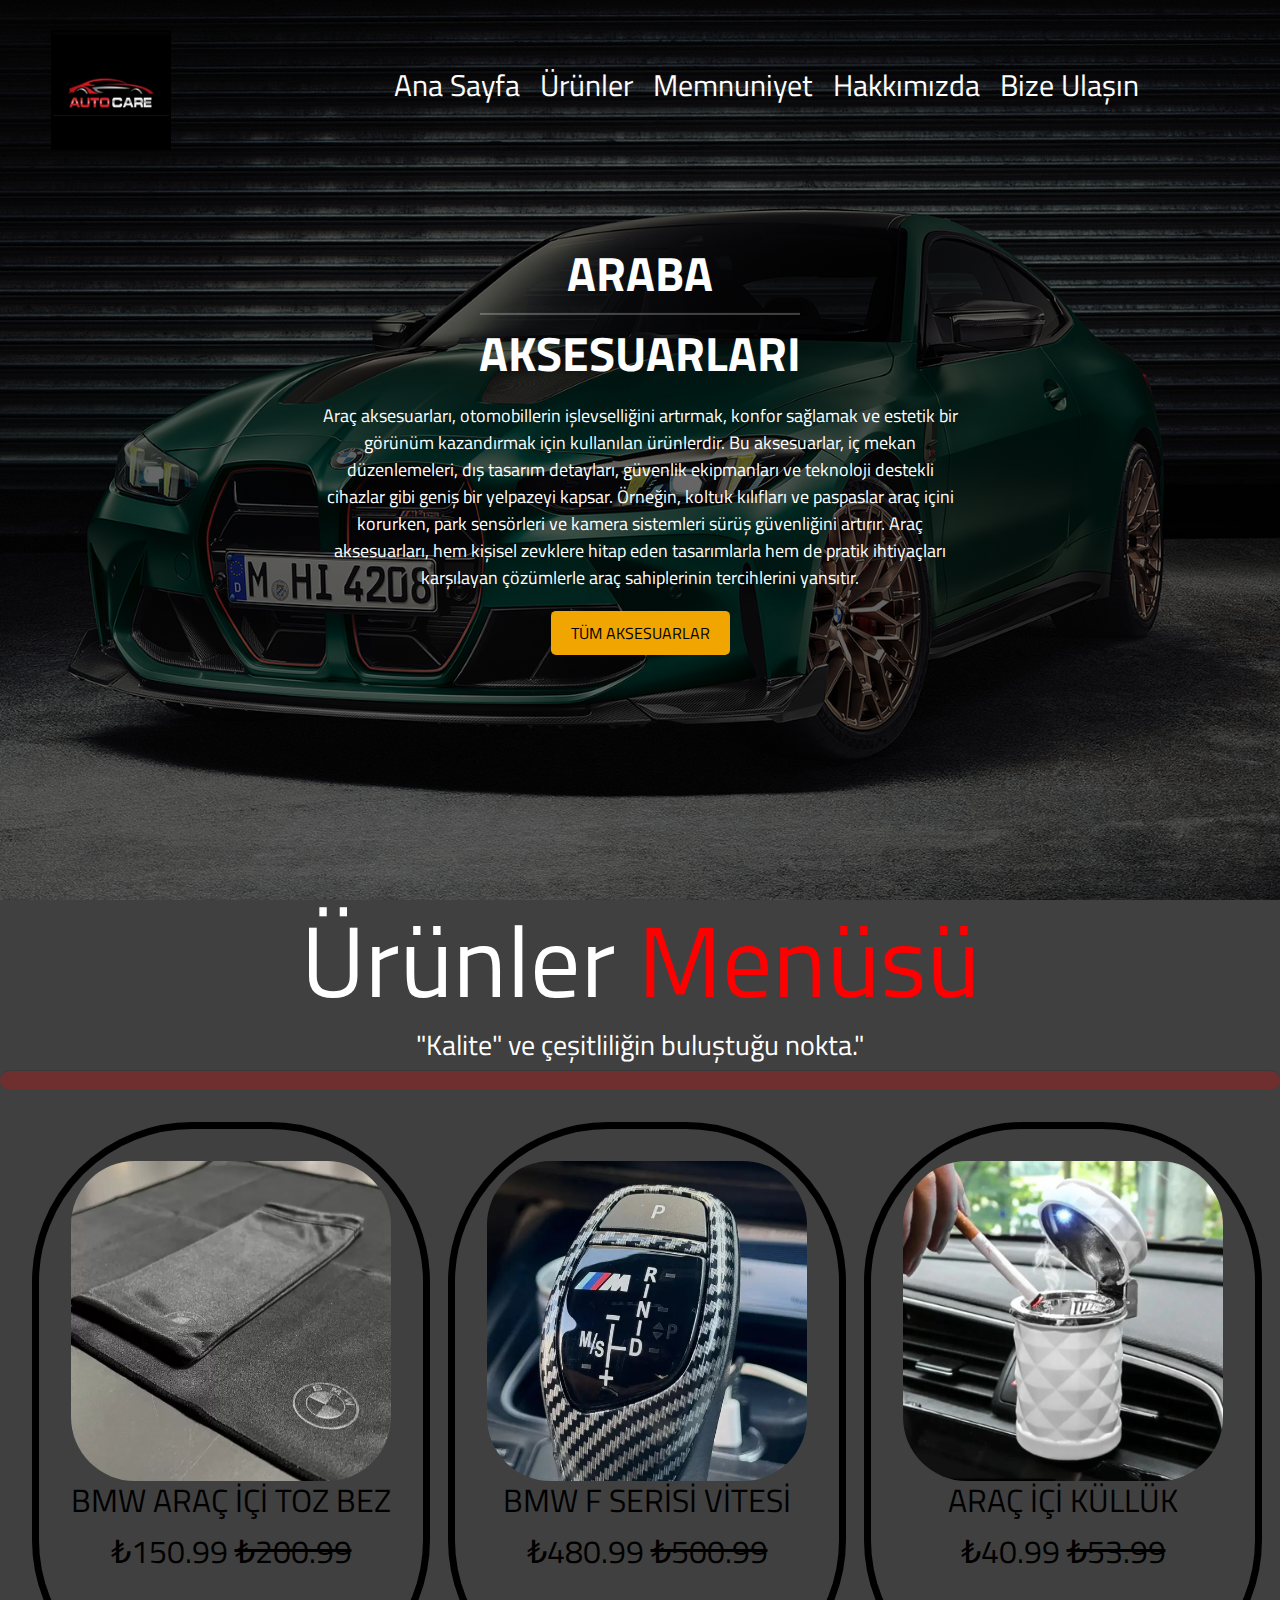
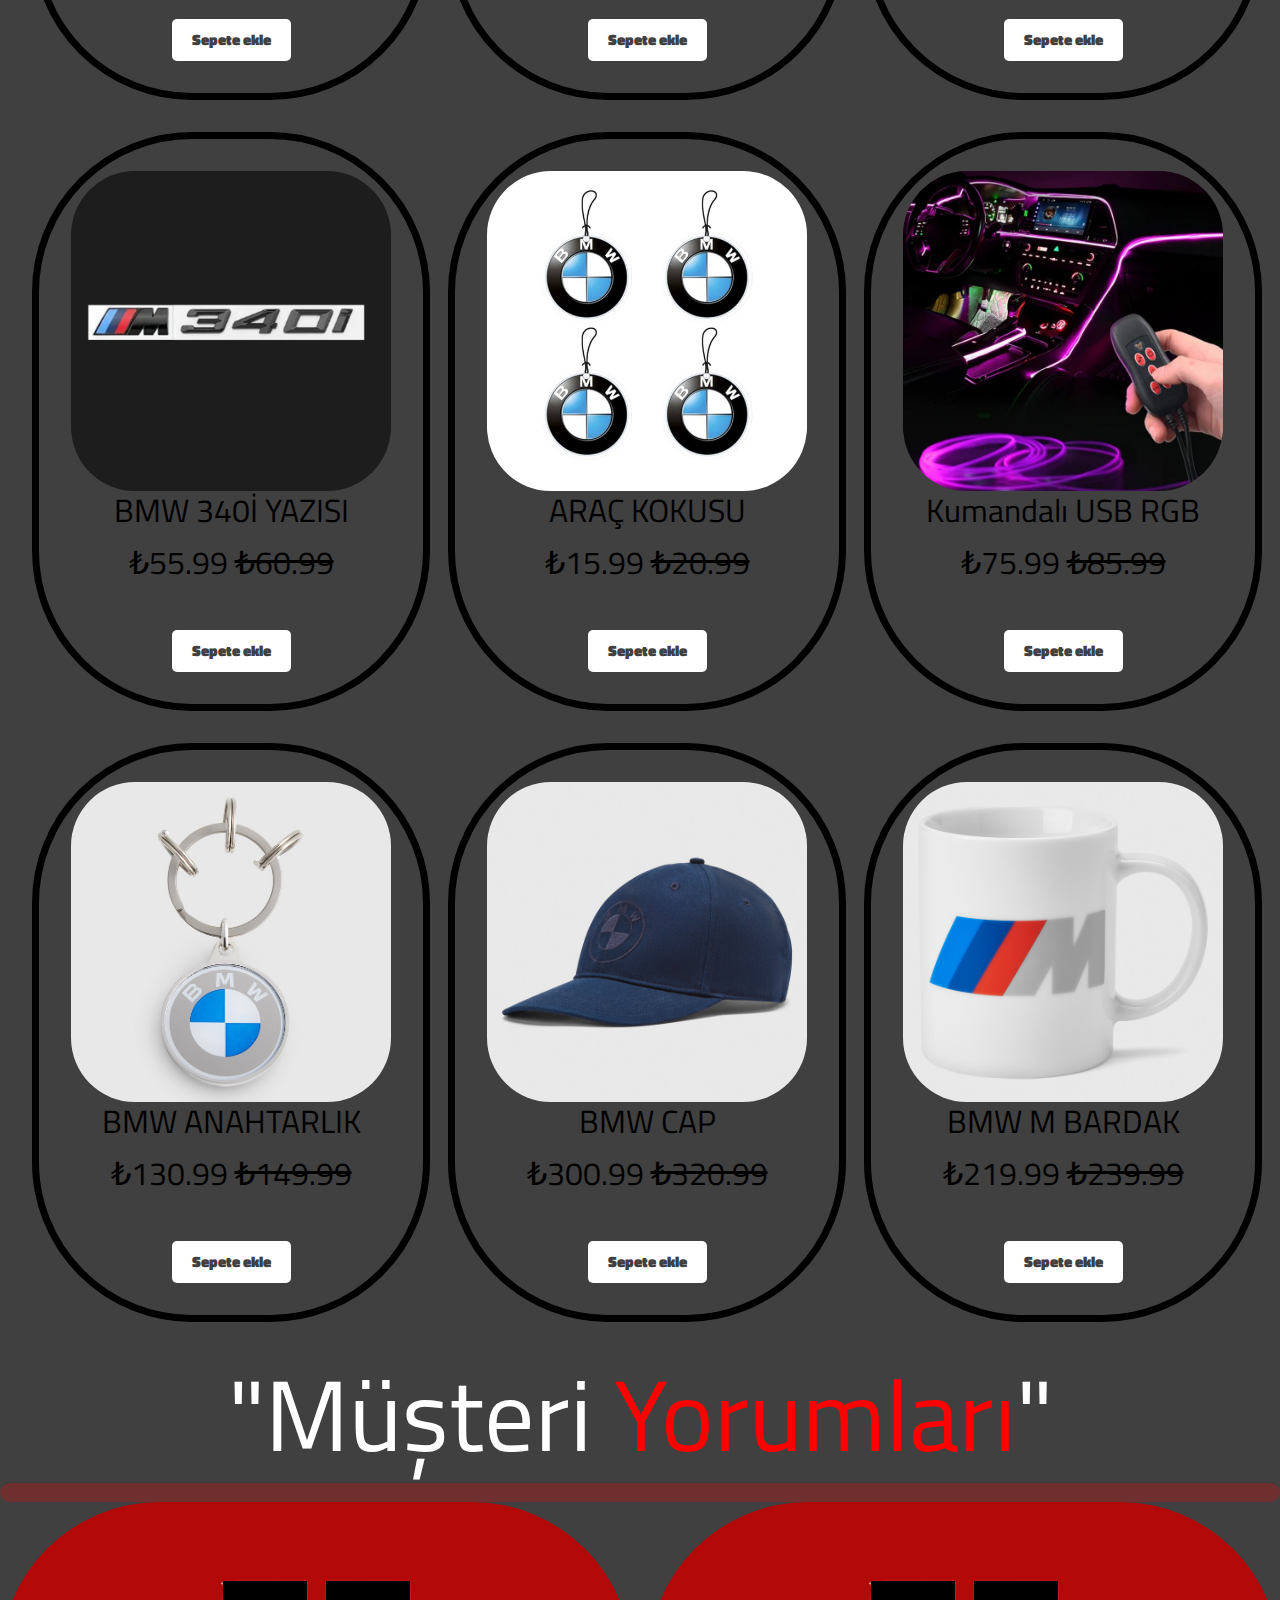
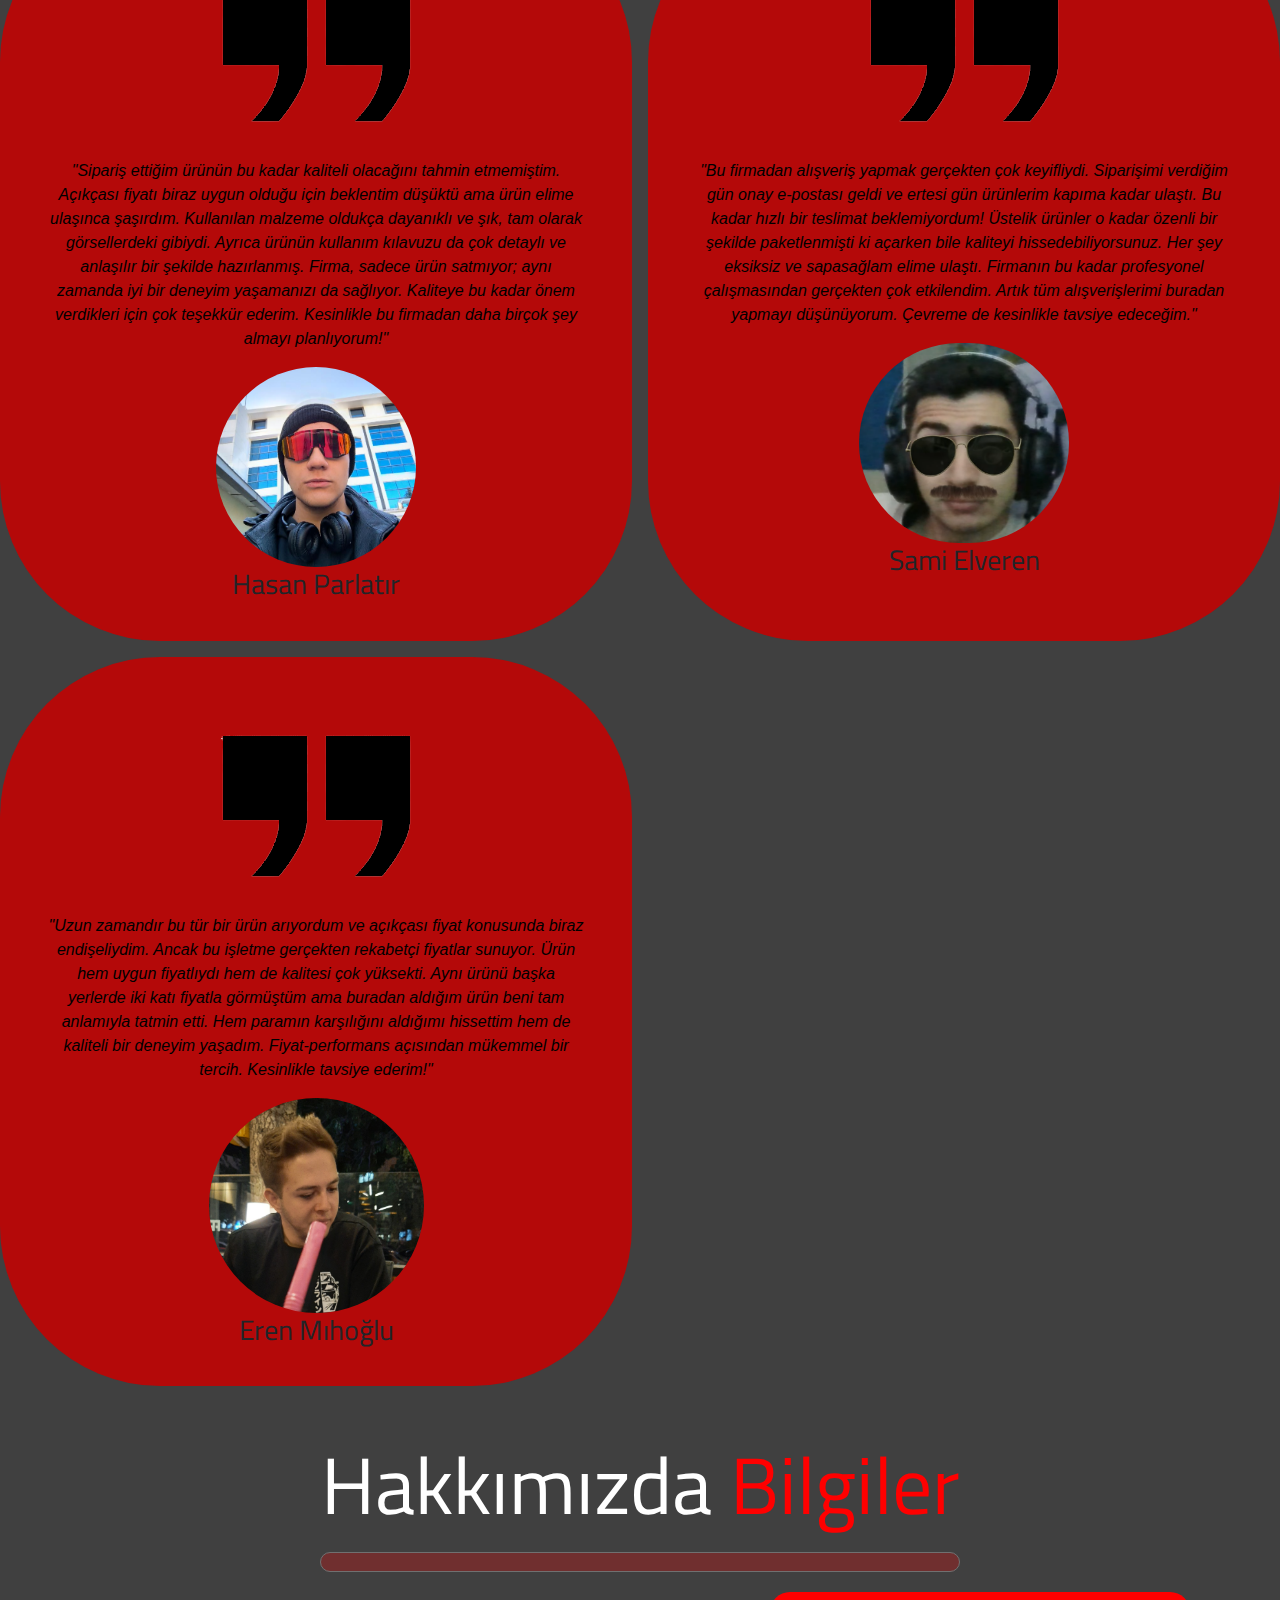
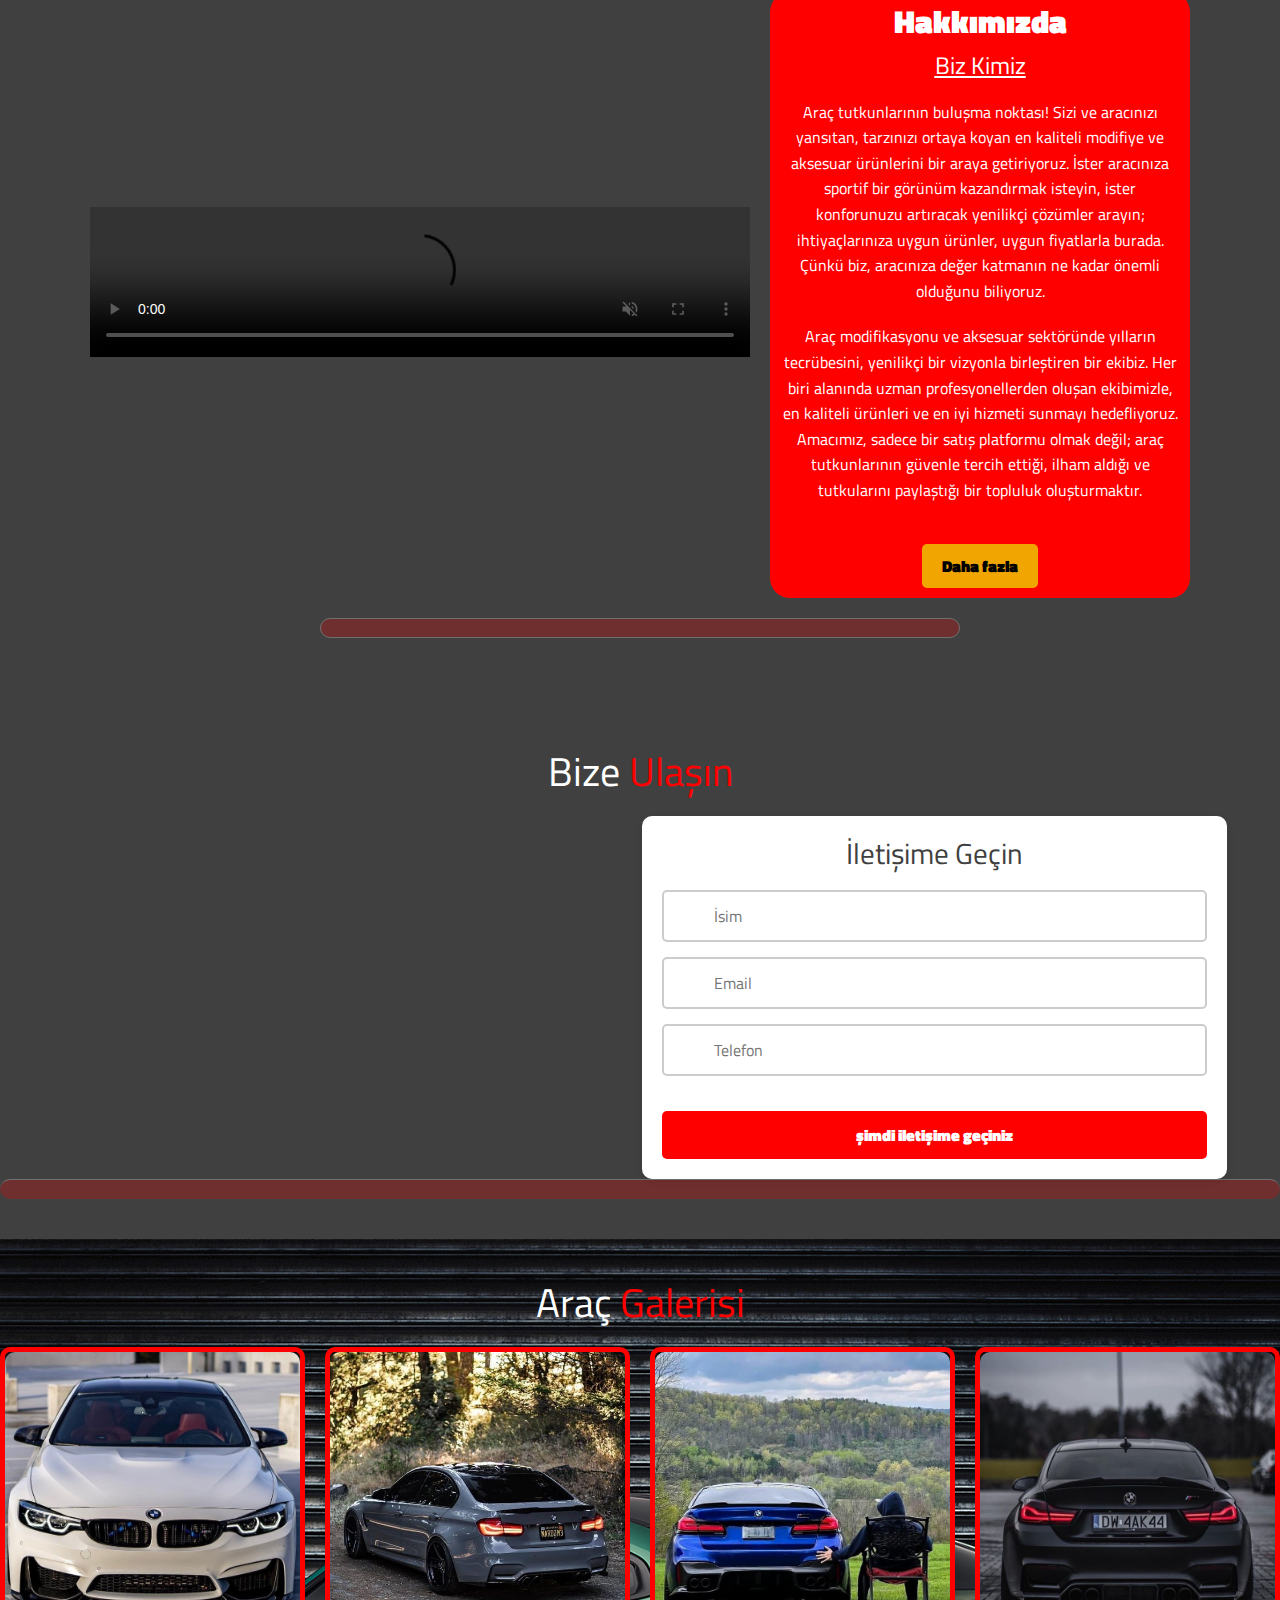
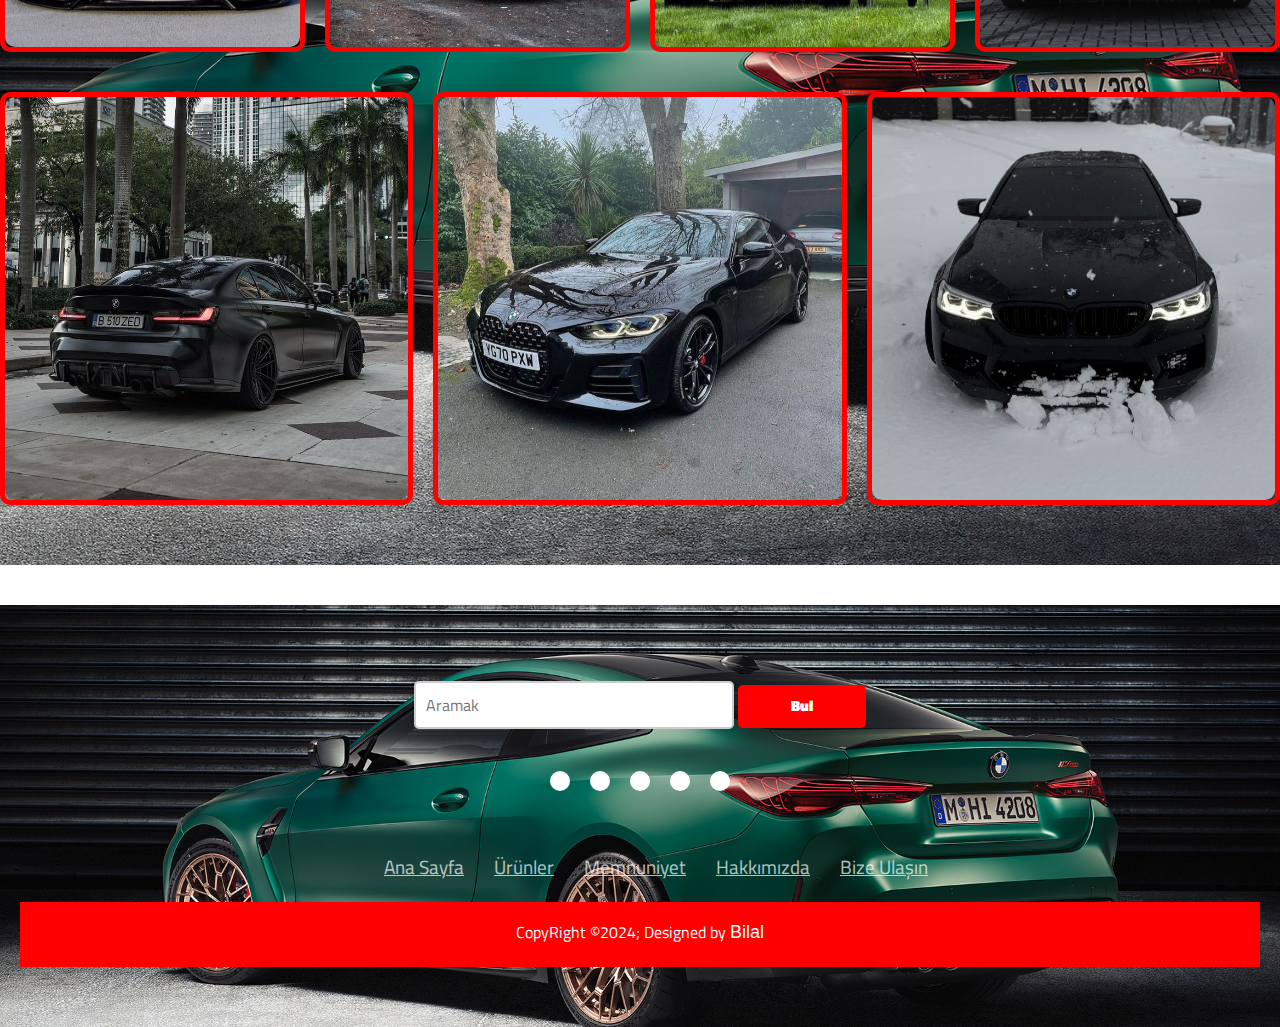
==== index.html @ 408eecc3 "Add files via upload" ====
<!DOCTYPE html>
<h lang="tr">
<head>
    <meta charset="UTF-8">
    <meta name="viewport" content="width=device-width, initial-scale=1.0">
    <link href="https://cdn.jsdelivr.net/npm/bootstrap@5.3.3/dist/css/bootstrap.min.css" rel="stylesheet" integrity="sha384-QWTKZyjpPEjISv5WaRU9OFeRpok6YctnYmDr5pNlyT2bRjXh0JMhjY6hW+ALEwIH" crossorigin="anonymous">
    <script src="https://cdn.jsdelivr.net/npm/bootstrap@5.3.3/dist/js/bootstrap.bundle.min.js" integrity="sha384-YvpcrYf0tY3lHB60NNkmXc5s9fDVZLESaAA55NDzOxhy9GkcIdslK1eN7N6jIeHz" crossorigin="anonymous"></script>
    <link rel="stylesheet" href="https://cdnjs.cloudflare.com/ajax/libs/font-awesome/6.7.1/css/all.min.css" integrity="sha512-5Hs3dF2AEPkpNAR7UiOHba+lRSJNeM2ECkwxUIxC1Q/FLycGTbNapWXB4tP889k5T5Ju8fs4b1P5z/iB4nMfSQ==" crossorigin="anonymous" referrerpolicy="no-referrer" />
    <link rel="stylesheet" href="style.css">
    <title>Auto Care</title>
</head>
<body>
<div class="hepsi">
    <div class="wrapper">
    <div class="background"></div>
        <div class="sol">
            <img src="/resim/icon.jpg" alt="img">
        </div>
            <div class="orta">
              <ul>
                <li><a href="#">Ana Sayfa</a></li>
                <li><a href="#menu">Ürünler</a></li>
                <li><a href="#hakk">Memnuniyet</a></li>
                <li><a href="#abouth">Hakkımızda</a></li>
                <li><a href="#bizeuls">Bize Ulaşın</a></li>
              </ul>
              <div class="diyafram">
                <a href="#"><i class="fa-solid fa-bars"></i></a>
              </div>
            </div>    
          </div>
        </div>
    </div>
    <div class="content">
      <div class="row">
        <div class="col">
            <h1>ARABA
                <hr>AKSESUARLARI 
            </h1>
            <p class="Paragraf">
                Araç aksesuarları, otomobillerin işlevselliğini artırmak, konfor sağlamak ve estetik bir görünüm kazandırmak için kullanılan ürünlerdir. Bu aksesuarlar, iç mekan düzenlemeleri, dış tasarım detayları, güvenlik ekipmanları ve teknoloji destekli cihazlar gibi geniş bir yelpazeyi kapsar. Örneğin, koltuk kılıfları ve paspaslar araç içini korurken, park sensörleri ve kamera sistemleri sürüş güvenliğini artırır. Araç aksesuarları, hem kişisel zevklere hitap eden tasarımlarla hem de pratik ihtiyaçları karşılayan çözümlerle araç sahiplerinin tercihlerini yansıtır.
            </p>
            <a href="#menu"><button class="btn">TÜM AKSESUARLAR</button></a>
        </div>
     </div>
    </div>
<section class="menu" id="menu" style="background-color: #404040;">
    <h1 class="heading">Ürünler <span style="color: red;">Menüsü</span></h1>
    <h3 class="heading">"Kalite" ve çeşitliliğin buluştuğu nokta."</h3>
    <hr class="hr">
     <div class="box-containerr">
         <div class="box">
            <img src="/resim/iç mekan.jpg" alt="Ürün" height="200px">
            <h3>BMW ARAÇ İÇİ TOZ BEZ</h3>
            <div class="price">₺150.99 <span><s class="ustu">₺200.99</s></span></div>
            <br>
            <a href="#" class="btm">Sepete ekle </a>
         </div>
         <div class="box">
            <img src="/resim/vites.jpg" alt="Ürün" height="200px">
            <h3>BMW F SERİSİ VİTESİ</h3>
            <div class="price">₺480.99 <span><s class="ustu">₺500.99</s></span></div>
            <br>
            <a href="#" class="btm">Sepete ekle </a>
         </div>
         <div class="box">
            <img src="/resim/KÜLLÜK 2.jpg" alt="Ürün" height="200px">
            <h3>ARAÇ İÇİ KÜLLÜK</h3>
            <div class="price">₺40.99 <span><s class="ustu">₺53.99</s></span></div>
            <br>
            <a href="#" class="btm">Sepete ekle </a>
         </div>
         <div class="box">
            <img src="/resim/340.jpg" alt="Ürün" height="200px">
            <h3>BMW 340İ YAZISI</h3>
            <div class="price">₺55.99 <span><s class="ustu">₺60.99</s></span></div>
             <br>
            <a href="#" class="btm">Sepete ekle</a>
         </div>
         <div class="box">
            <img src="/resim/araç kokusu.jpg" alt="Ürün" height="200px">
            <h3>ARAÇ KOKUSU </h3>
            <div class="price">₺15.99 <span><s class="ustu">₺20.99</s></span></div>
             <br>
            <a href="#" class="btm">Sepete ekle</a>
         </div>
         <div class="box">
            <img src="/resim/kumandalı led.jpg" alt="Ürün" height="200px">
            <h3>Kumandalı USB RGB</h3>
            <div class="price">₺75.99 <span><s class="ustu">₺85.99</s></span></div>
             <br>
            <a href="#" class="btm">Sepete ekle</a>
         </div>
         <div class="box">
            <img src="/resim/bmw anahtar.jpg" alt="Ürün" height="200px">
            <h3>BMW ANAHTARLIK</h3>
            <div class="price">₺130.99 <span><s class="ustu">₺149.99</s></span></div>
             <br>
            <a href="#" class="btm">Sepete ekle</a>
         </div>
         <div class="box">
            <img src="/resim/capp.jpg" alt="Ürün" height="200px">
            <h3>BMW CAP</h3>
            <div class="price">₺300.99 <span><s class="ustu">₺320.99</s></span></div>
             <br>
            <a href="#" class="btm">Sepete ekle</a>
         </div>
         <div class="box">
            <img src="/resim/bmw bardak.jpg" alt="Ürün" height="200px">
            <h3>BMW M BARDAK
            </h3>
            <div class="price">₺219.99 <span><s class="ustu">₺239.99</s></span></div>
             <br>
            <a href="#" class="btm">Sepete ekle</a>
         </div>
     </div>
</section>
<section class="hakk" id="hakk" style="background-color: #404040;">
    <h1 class="heading"> "Müşteri <span style="color: red; ">Yorumları</span>"</h1>
    <hr class="hr">
    <div class="box-container">
        <div class="box">
            <img src="/resim/quote.png" alt="Tırnak">
            <p style="color: black;" class="yorum">"Sipariş ettiğim ürünün bu kadar kaliteli olacağını tahmin etmemiştim. Açıkçası fiyatı biraz uygun olduğu için beklentim düşüktü ama ürün elime ulaşınca şaşırdım. Kullanılan malzeme oldukça dayanıklı ve şık, tam olarak görsellerdeki gibiydi. Ayrıca ürünün kullanım kılavuzu da çok detaylı ve anlaşılır bir şekilde hazırlanmış. Firma, sadece ürün satmıyor; aynı zamanda iyi bir deneyim yaşamanızı da sağlıyor. Kaliteye bu kadar önem verdikleri için çok teşekkür ederim. Kesinlikle bu firmadan daha birçok şey almayı planlıyorum!"</p>
            <img src="/resim/hasan.png" alt="avatar" class="user" height="200px">
            <h3>Hasan Parlatır</h3>
            <div class="stars">
                <i class="fas fa-star"></i>
                <i class="fas fa-star"></i>
                <i class="fas fa-star"></i>
                <i class="fas fa-star"></i>
                <i class="fas fa-star-half-alt"></i>
            </div>
        </div>
        <div class="box">
            <img src="/resim/quote.png" alt="Tırnak">
            <p style="color: black;" class="yorum">"Bu firmadan alışveriş yapmak gerçekten çok keyifliydi. Siparişimi verdiğim gün onay e-postası geldi ve ertesi gün ürünlerim kapıma kadar ulaştı. Bu kadar hızlı bir teslimat beklemiyordum! Üstelik ürünler o kadar özenli bir şekilde paketlenmişti ki açarken bile kaliteyi hissedebiliyorsunuz. Her şey eksiksiz ve sapasağlam elime ulaştı. Firmanın bu kadar profesyonel çalışmasından gerçekten çok etkilendim. Artık tüm alışverişlerimi buradan yapmayı düşünüyorum. Çevreme de kesinlikle tavsiye edeceğim."</p>
            <img src="/resim/sami.png" alt="avatar" class="user" height="200px" width="210px">
            <h3>Sami Elveren</h3>
            <div class="stars">
                <i class="fas fa-star"></i>
                <i class="fas fa-star"></i>
                <i class="fas fa-star"></i>
                <i class="fas fa-star"></i>
                <i class="fas fa-star"></i>
            </div>
        </div>
        <div class="box">
            <img src="/resim/quote.png" alt="Tırnak">
            <p style="color: black;" class="yorum">"Uzun zamandır bu tür bir ürün arıyordum ve açıkçası fiyat konusunda biraz endişeliydim. Ancak bu işletme gerçekten rekabetçi fiyatlar sunuyor. Ürün hem uygun fiyatlıydı hem de kalitesi çok yüksekti. Aynı ürünü başka yerlerde iki katı fiyatla görmüştüm ama buradan aldığım ürün beni tam anlamıyla tatmin etti. Hem paramın karşılığını aldığımı hissettim hem de kaliteli bir deneyim yaşadım. Fiyat-performans açısından mükemmel bir tercih. Kesinlikle tavsiye ederim!"</p>
            <img src="/resim/eren.png" alt="avatar" class="user" height="215px">
            <h3>Eren Mıhoğlu</h3>
            <div class="stars">
                <i class="fas fa-star"></i>
                <i class="fas fa-star"></i>
                <i class="fas fa-star"></i>
                <i class="fas fa-star"></i>
                <i class="fas fa-star-half-alt"></i>
            </div>
        </div>
    </div>
    
</section>
<section class="abouth" id="abouth" style="background-color: #404040;">
    <h1 class="heading">Hakkımızda<span style="color: red;"> Bilgiler</span></h1>
    <hr class="hr">
    <div class="container">
        <div class="video">
          <video controls autoplay muted loop>
            <source src="/video/BMW M5 CS - Montagem Mysterious Game Slowed.mp4" type="video/mp4">
          </video>
        </div>
        <div class="text">
          <h1><b>Hakkımızda</b></h1>
          <h2 class="h3biz"><u>Biz Kimiz</u></h2>
          <p class="pp">
            Araç tutkunlarının buluşma noktası! Sizi ve aracınızı yansıtan, tarzınızı ortaya koyan en kaliteli modifiye ve aksesuar ürünlerini bir araya getiriyoruz. İster aracınıza sportif bir görünüm kazandırmak isteyin, ister konforunuzu artıracak yenilikçi çözümler arayın; ihtiyaçlarınıza uygun ürünler, uygun fiyatlarla burada. Çünkü biz, aracınıza değer katmanın ne kadar önemli olduğunu biliyoruz.
          </p>
          <p class="pp">
            Araç modifikasyonu ve aksesuar sektöründe yılların tecrübesini, yenilikçi bir vizyonla birleştiren bir ekibiz. Her biri alanında uzman profesyonellerden oluşan ekibimizle, en kaliteli ürünleri ve en iyi hizmeti sunmayı hedefliyoruz. Amacımız, sadece bir satış platformu olmak değil; araç tutkunlarının güvenle tercih ettiği, ilham aldığı ve tutkularını paylaştığı bir topluluk oluşturmaktır.
          </p>
          <a href="index2.html" class="btm">Daha fazla</a>
        </div>
    </div>
    <hr class="hr">
</section>
<section class="contact" id="bizeuls" style="background-color: #404040;">
    <h1 class="heading">Bize<span style="color: red;"> Ulaşın</span></h1>
    <div class="row">
        <iframe class="map" src="https://www.google.com/maps/embed?pb=!1m10!1m8!1m3!1d467.9463584711274!2d32.51707656167564!3d37.90810695720066!3m2!1i1024!2i768!4f13.1!5e0!3m2!1str!2str!4v1733864060389!5m2!1str!2str" loading="lazy" referrerpolicy="no-referrer-when-downgrade"></iframe>
        <form>
            <h3>İletişime Geçin</h3>
            <div class="inputBox">
                <i class="fas fa-user"></i>
                <input type="text" placeholder="İsim">
            </div>
            <div class="inputBox">
                <i class="fas fa-envelope"></i>
                <input type="email" placeholder="Email">
            </div>
            <div class="inputBox">
                <i class="fas fa-phone"></i>
                <input type="number" placeholder="Telefon">
            </div>
            <input type="submit" class="btm" value="şimdi iletişime geçiniz">
        </form>
    </div>
    <hr class="hr">
</section>
<section class="galeri" style="background-image: url(/resim/mbw.jpg);">
    <h1 class="heading">Araç<span style="color: red;"> Galerisi</span></h1>
    <div class="gallery-container">
        <div class="gal">
            <img src="/resim/galeri1.jpg" height="300" alt="Galeri 1">
        </div>
        <div class="gal">
            <img src="/resim/galeri2.jpg" height="300" alt="Galeri 2">
        </div>
        <div class="gal">
            <img src="/resim/galeri3.jpg" height="300" alt="Galeri 3">
        </div>
        <div class="gal">
            <img src="/resim/galeri4.jpg" height="300" alt="Galeri 4">
        </div>
        <div class="gal">
            <img src="/resim/galeri7.jpg" height="300" alt="Galeri 5">
        </div>
        <div class="gal">
            <img src="/resim/galeri8.jpg" height="300" alt="Galeri 6">
        </div>
        <div class="gal">
            <img src="/resim/galeri10.jpg" height="300" width="240" alt="Galeri 7">
        </div>
    </div>
</section>
<section class="footer" style="background-image: url(/resim/mbw.jpg);">
   <div class="search">
      <input type="text" class="search-input" placeholder="Aramak">
      <button class="btm">Bul</button>
   </div>
   <div class="share">
      <a href="#" class="fa-brands fa-facebook"></a>
      <a href="#" class="fab fa-instagram"></a>
      <a href="#" class="fab fa-twitter"></a>
      <a href="#" class="fab fa-linkedin"></a>
      <a href="#" class="fab fa-pinterest"></a>
   </div>
   <div class="footernavbar">
      <ul>
          <li><a href="#">Ana Sayfa</a></li>
          <li><a href="#menu">Ürünler</a></li>
          <li><a href="#hakk">Memnuniyet</a></li>
          <li><a href="#abouth">Hakkımızda</a></li>
          <li><a href="#bizeuls">Bize Ulaşın</a></li>
      </ul>
   </div>
   <div class="footerBottom">
      <p>CopyRight &copy;2024; Designed by <span class="designer">Bilal</span></p>
   </div>
</section>
</body>
</html>
---- style.css ----
@import url('https://fonts.googleapis.com/css2?family=Titillium+Web&display=swap');
*{
    margin: 0;
    padding: 0;
    font-family: "Titillium Web", sans-serif;
    box-sizing: border-box;
}
.background {
    position: relative;
    width: 100%;
    height: 100vh;
    background-image: linear-gradient(rgba(0,0,0,0.6), rgba(0,0,0,0.6)), url('./resim/2025-BMW-M4-CS-003-1080.jpg');
    background-size: cover;
    background-position: center;
}
.sol {
    position: absolute;
    top: 10%;
    left: 4%;
    transform: translateY(-50%);
    z-index: 2;
}
.sol img {
    width: 120px;
    height: 120px;
    border: 2px solid rgb(0, 0, 0);
}
.orta {
    display: flex;
    align-items: center;
    justify-content: space-between;
    position: absolute;
    top: 7%;
    left: 30%;
    width: 70%; 
    z-index: 2;
}
.orta ul {
    display: flex;
    list-style: none;
    padding: 0;
}
.orta ul li {
    margin: 0 10px;
}
.orta ul li a {
    text-decoration: none;
    color: white;
    font-size: 30px;
    transition: color 0.3s;
}
.orta ul li a:hover {
    color: #f0a500;
}
.diyafram { 
    margin-right: 10%;
}
.diyafram a {
    text-decoration: none;
    font-size: 25px;
    color: white;
}
.diyafram a:hover {
    color: #f0a500;
}
.content {
    position: absolute;
    top: 50%;
    left: 50%;
    transform: translate(-50%, -50%);
    text-align: center;
    color: white;
    z-index: 2;
}
.content h1 {
    font-size: 48px;
    font-weight: bold;
    margin-bottom: 20px;
}
.content h1 hr {
    width: 50%;
    margin: 10px auto;
    border: 1px solid white;
}
.content .Paragraf {
    font-size: 18px;
    margin-bottom: 20px;
}
.content .btn {
    background-color: #f0a500;
    color: black;
    border: none;
    padding: 10px 20px;
    font-size: 16px;
    border-radius: 5px;
    transition: background-color 0.3s;
}
.content .btn:hover {
    background-color: #d18c00;
}
.wrapper{
  flex-direction: column;
}
h1{
    color: white;
    font-size: 100px;
}

.menu .box-containerr{
    display: grid;
    grid-template-columns: repeat(auto-fit, minmax(300px, 1fr));
    gap: 2rem;
    padding: 2rem;   
    box-sizing: border-box;
}
.menu .box-containerr .box{
    padding: 2rem;
    text-align: center;
    margin: auto;
}
.menu .box-containerr .box img{
  border-radius: 4rem;
  height: 20rem;
}
.menu .box-containerr .box h3{
    color: black;
    font-size: 2rem;
}
.menu .box-containerr .box .price{
    color: black;
    font-size: 2rem;
}
.box-containerr .box{
    border: 7px solid black;
    border-radius: 10rem;
}
.heading{
    color: white;
    text-align: center;
}
.btm{
    padding: 12px;
    font-size: 15px;
    font-weight: 900;
    margin-top: 30px;
    color: white;
    border-radius: 30px;
    background-color: black;
}
.btm:hover{
    color: white;
    background-color: red;
}
.menu .box-containerr .box:hover{
    color: white;
    background-color: white;
}
.hakk .box-container{
    display: grid;
    grid-template-columns: repeat(auto-fit, minmax(30rem, 1fr));
    gap: 1rem;
    box-sizing: border-box;
}
.hakk .box-container .box{
    text-align: center;
    padding: 2rem 3rem;
    background-color: rgb(180, 9, 9);
    border-radius: 10rem;
}
.user{
    border-radius: 20rem;
}
.yorum{
    font-size: 1rem;
    font-family: Verdana, Geneva, Tahoma, sans-serif;
    font-style: oblique;
}
.abouth {
  background-color: #404040;
  color: white;
  padding: 50px 0;
  text-align: center;
}
.abouth .heading {
  font-size: 80px;
  color: white;
}
.abouth .heading span {
  color: red;
}
.abouth .hr {
  width: 50%; 
  margin: 20px auto;
  border: 1px solid white;
}
.container {
  display: flex;
  justify-content: space-between;
  align-items: center;
  gap: 20px; 
  flex-wrap: wrap; 
  padding: 0 20px;
}
.video {
  width: 60%;
  margin-bottom: 20px; 
}
.video video {
  width: 100%; 
  height: auto;
}
.text {
  width: 35%;
}
.text h1 {
  font-size: 28px;
  font-weight: bold;
  margin-bottom: 10px;
}
.text h2 {
  font-size: 22px;
  text-decoration: underline;
  margin-bottom: 20px;
}
.text .pp {
  font-size: 16px;
  line-height: 1.6;
  margin-bottom: 20px;
}
.text .btm {
  background-color: #f0a500;
  color: black;
  padding: 10px 20px;
  text-decoration: none;
  font-size: 16px;
  border-radius: 5px;
  transition: background-color 0.3s;
}
.text .btm:hover {
  background-color: #d18c00;
}
.text {
    flex: 1; 
    padding: 10px;
    background-color: red;
    border-radius: 20px;
}
.text h1 {
    font-size: 2rem;
    margin-bottom: 10px;
} 
.text h2 {
    font-size: 1.5em;
    text-decoration: underline;
    margin-bottom: 20px;
}
.text p {
    margin-bottom: 15px;
}
.btm {
    display: inline-block;
    padding: 10px 20px;
    background-color: #fff;
    color: #404040;
    text-decoration: none;
    border-radius: 5px;
    margin-top: 20px;
}
  .btm:hover {
    background-color: #f00;
    color: #fff;
  }
  .hr{
    border-radius: 100px; 
    height: 20px; 
    background-color: red; 
    margin: auto;
}
.contact {
  background-color: #404040;
  color: #fff;
  padding: 40px 0;
}
.contact .heading {
  text-align: center;
  font-size: 2.5rem;
  margin-bottom: 20px;
}
.contact .row {
  display: flex;
  justify-content: space-between;
  align-items: flex-start;
  gap: 20px;
}
.contact .map {
  flex: 1;
  margin-left: 5%;
  height: 350px; 
  border-radius: 10px;
}
.contact form {
  flex: 1;
  background-color: #fff;
  padding: 20px;
  margin-right: 5%;
  border-radius: 10px;
  color: #404040;
  box-shadow: 0 4px 8px rgba(0, 0, 0, 0.1);
}
.contact form h3 {
  text-align: center;
  font-size: 1.8rem;
  margin-bottom: 20px;
}
.contact .inputBox {
  margin: 15px 0;
  position: relative;
}
.contact .inputBox input {
  width: 100%;
  padding: 12px 15px;
  padding-left: 50px;
  font-size: 16px;
  border-radius: 5px;
  border: 2px solid #ccc;
  outline: none;
}
.contact .inputBox i {
  position: absolute;
  left: 10px;
  top: 50%;
  transform: translateY(-50%);
  color: #aaa;
}
.contact .btm {
  width: 100%;
  padding: 12px;
  background-color: red;
  color: white;
  border: none;
  border-radius: 5px;
  font-size: 16px;
  transition: background-color 0.3s;
}
.contact .btm:hover {
  background-color: #f03c3c;
}
.galeri {
    background-size: cover;
    background-position: center;
    padding: 40px 0;
    color: #fff;
    text-align: center;
    margin-bottom: 40px; 
}
.galeri .heading {
    font-size: 2.5rem;
    margin-bottom: 20px;
}
  .galeri .gallery-container {
    display: flex;
    flex-wrap: wrap;
    justify-content: space-around;
    gap: 20px; 
} 
.galeri .gal {
    flex: 1 1 calc(22% - 20px); 
    max-width: calc(44% - 20px); 
    margin-bottom: 20px;
    border: 5px solid red;
    border-radius: 10px;
    overflow: hidden; 
    transition: border 0.3s ease;
}
.galeri .gal img {
    width: 100%;
    height: auto;
    border-radius: 10px;
}
.galeri .gal:hover {
    border: 3px solid white;
}
.footer {
    text-align: center;
    background-size: cover;
    background-position: center;
    padding: 60px 20px;
    color: #fff;
}
.footer .search .btm {
    width: 8rem;
    padding: 10px;
    background-color: red;
    color: white;
    border-radius: 5px;
    border: none;
}
.footer .search .search-input {
    width: 20rem;
    padding: 10px;
    border-radius: 5px;
    border: 2px solid #ccc;
}
  .footer .search .search-input:focus {
    outline: none;
    border-color: red;
}
  .share {
    display: flex;
    justify-content: center;
    padding: 2rem;
  }
.share a {
    text-decoration: none;
    padding: 10px;
    background-color: white;
    margin: 10px;
    border-radius: 50%;
    font-size: 2em;
    color: black;
    transition: background-color 0.3s ease, transform 0.3s ease;
}
.share a:hover {
    background-color: red;
    transform: scale(1.1);
}
.footernavbar {
    margin: 20px;
}
  .footernavbar ul {
    display: flex;
    justify-content: center;
    list-style: none;
}
  .footernavbar ul li {
    margin: 0 15px;
}
  
.footernavbar ul li a {
    color: white;
    font-size: 1.2rem;
    opacity: 0.7;
    transition: opacity 0.3s ease;
}
.footernavbar ul li a:hover {
    opacity: 1;
}
.footerBottom {
    background-color: red;
    padding: 5px;
    text-align: center;
}
.footerBottom p {
    font-size: 1rem;
    margin-top: 12px;
}
  .designer {
    font-family: Impact, Haettenschweiler, 'Arial Narrow Bold', sans-serif;
    font-size: large;
}
.background1 {
  position: relative;
  width: 100%;
  height: 100vh;
  background-size: cover;
  background-position: center;
}

.hepsi2{
  background-color: #404040;
}
.content1 {
  background-color: #404040;
  position: absolute;
  top: 5%;
  left: 5%;
  right: 5%;
  text-align: center;
  color: white;
  z-index: 1;
}
.content1 h1 {
  font-size: 40px;
  font-weight: bold;
}

.content1 h1 hr {
  width: 50%;
  margin: 10px auto;
  border: 1px solid rgb(75, 75, 75);
}

.content1 .Paragraf1 {
  font-size: 16px;

}
.content1 .btn1 {
  background-color: #f0a500;
  color: black;
  border: none;
  padding: 10px 20px;
  font-size: 16px;
  border-radius: 5px;
  transition: background-color 0.3s;
  text-decoration: none; 
  position: static; 
  bottom: 20px; 
  left: 50%; 
  transform: translateX(-50%); 
  z-index: 3; 
}
.content1 .btn1:hover {
  background-color: #d18c00;
}
@media (max-width: 1024px) {
  .hepsi .orta  {
      font-size: 14px;
  }
  .hepsi .sol .img {
      max-width: 100%;
  }
  .wrapper {
      flex-direction: column;
  }

  .box {
      flex: 1;
  }
  .row{
    flex: 1;
  }
  .gallery-container{
    flex: 1;
  }
  .search, .share, .footernavbar .footerBottom {
      flex: 1;
      margin-top: 20px;
  }
}

@media (max-width: 768px) {
  .hepsi .orta  {
    font-size: 14px;
}
.hepsi .sol .img {
    max-width: 100%;
}
.wrapper {
    flex-direction: column;
}
.hepsi .orta {
  display: none;
}
.diyafram {
display: block;
}
.container {
flex-direction: column;
gap: 20px;
}

.video {
width: 100%;
}

.text {
width: 100%;
}

.video video {
width: 100%;
}

.text h1 {
font-size: 24px;
}

.text h2 {
font-size: 20px;
}

.text p {
font-size: 14px;
}
}
@media (max-width: 480px) {
  .hepsi .orta  {
    font-size: 14px;
}
.orta {
  display: none;
}
.hepsi .sol .img {
    max-width: 100%;
}
.wrapper {
    flex-direction: column;
}
.hepsi .orta {
  display: none;
}
.diyafram {
display: block;
}
.container {
flex-direction: column;
gap: 20px;
}
.box{
  flex: 1;
}
.video {
width: 100%;
}

.text {
width: 100%;
}

.video video {
width: 100%;
}

.text h1 {
font-size: 24px;
}

.text h2 {
font-size: 20px;
}

.text p {
font-size: 14px;
}
}
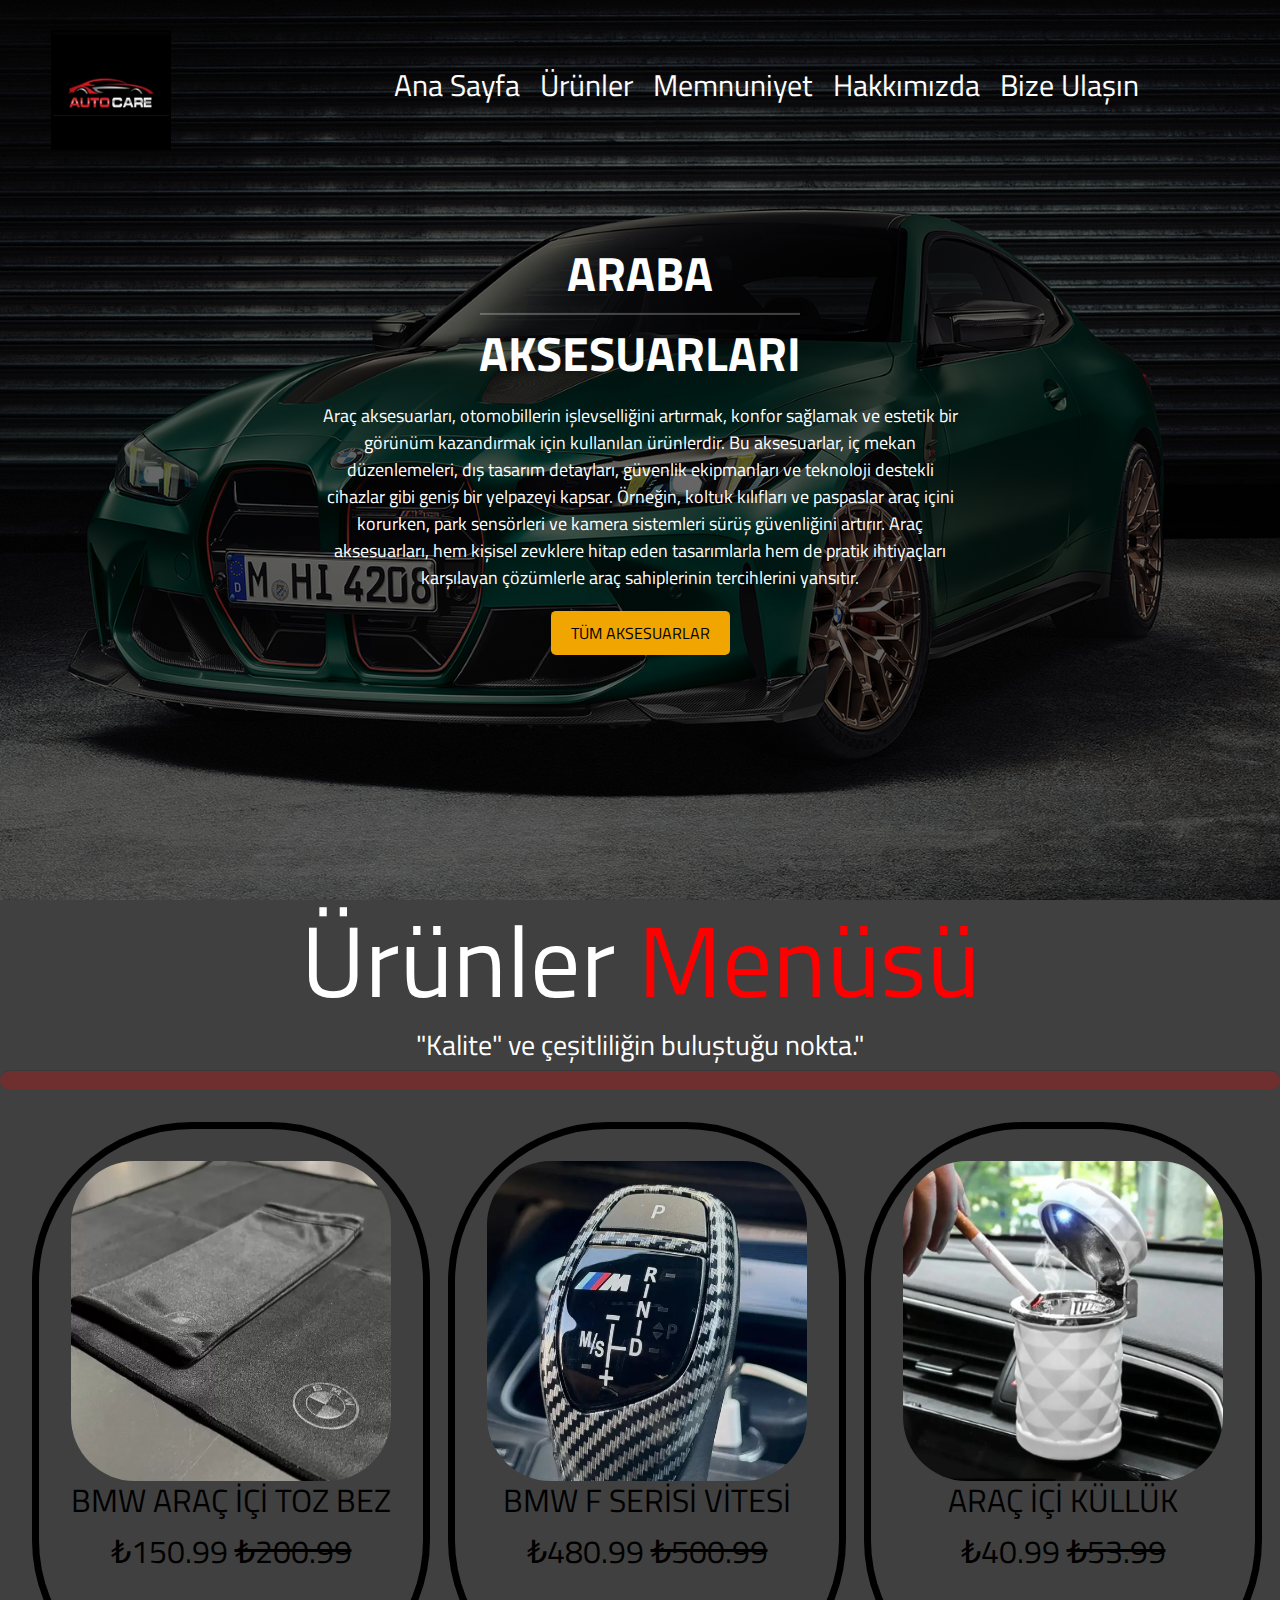
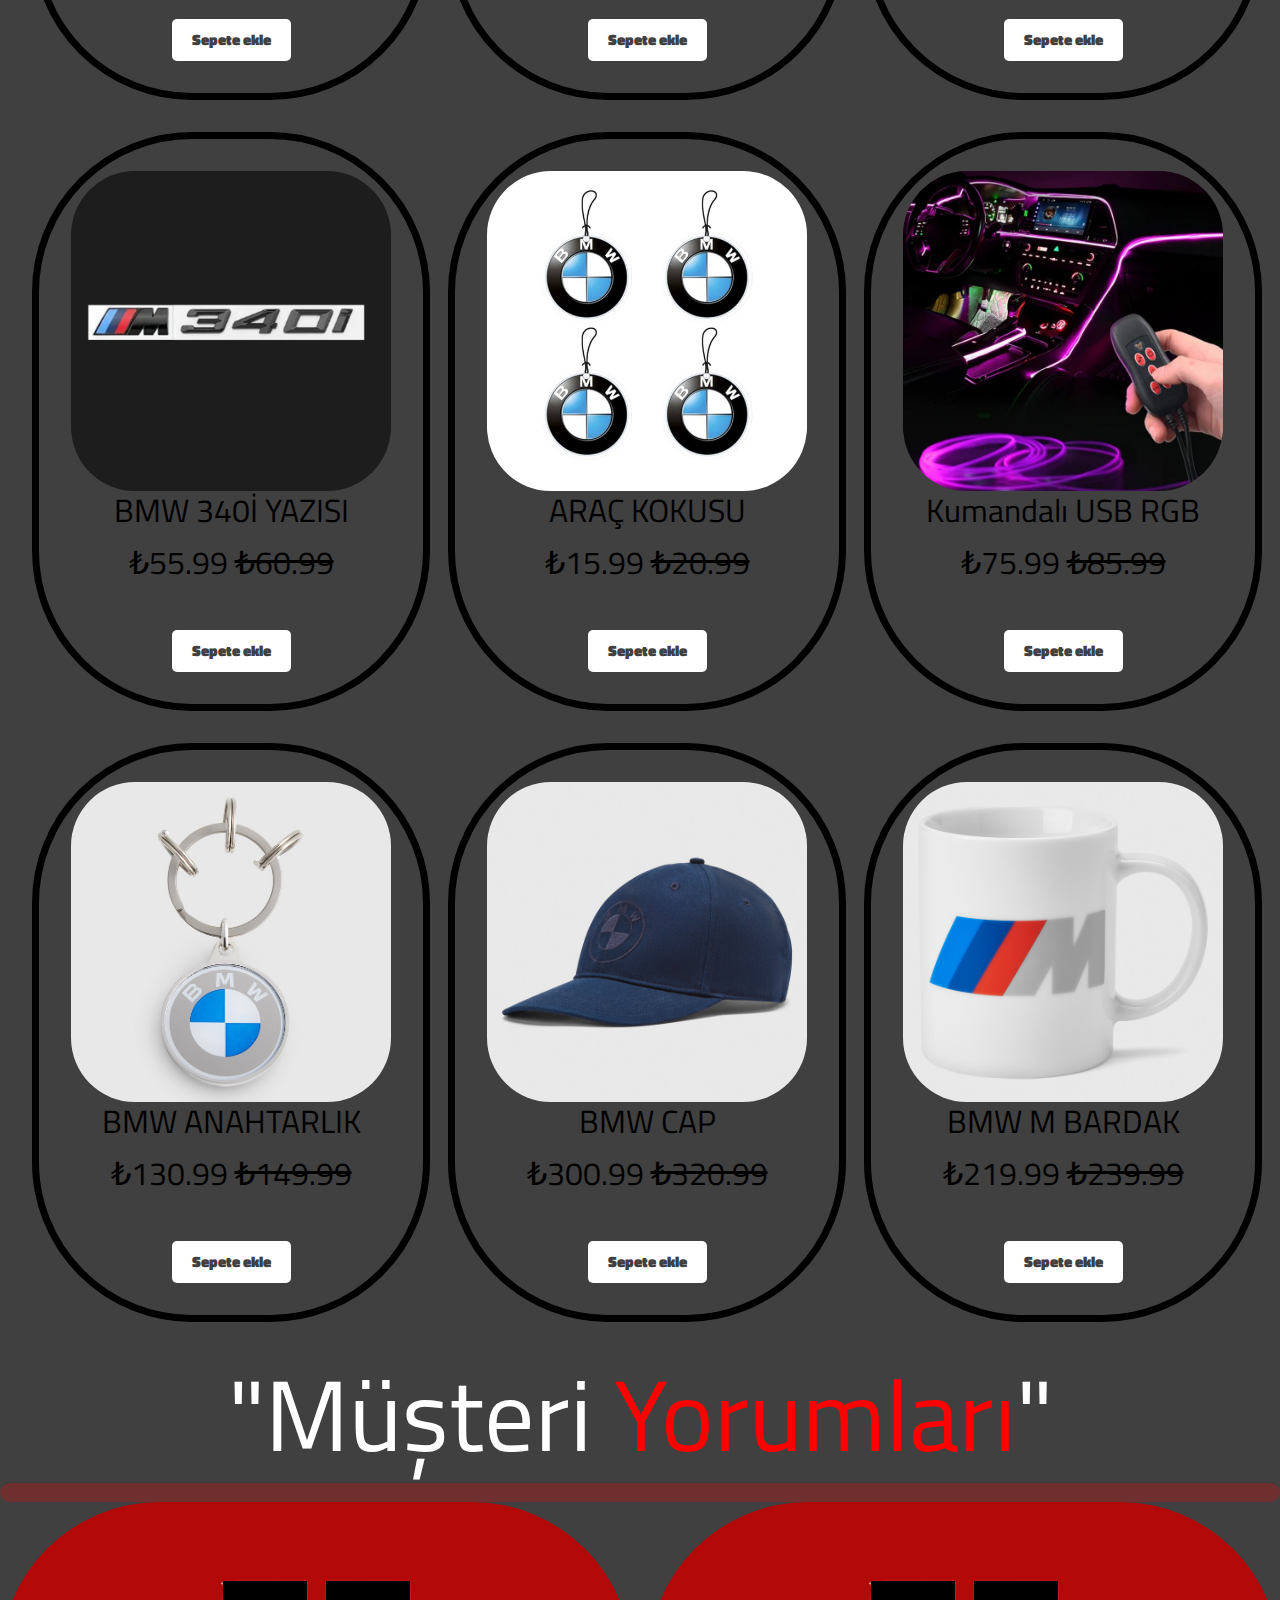
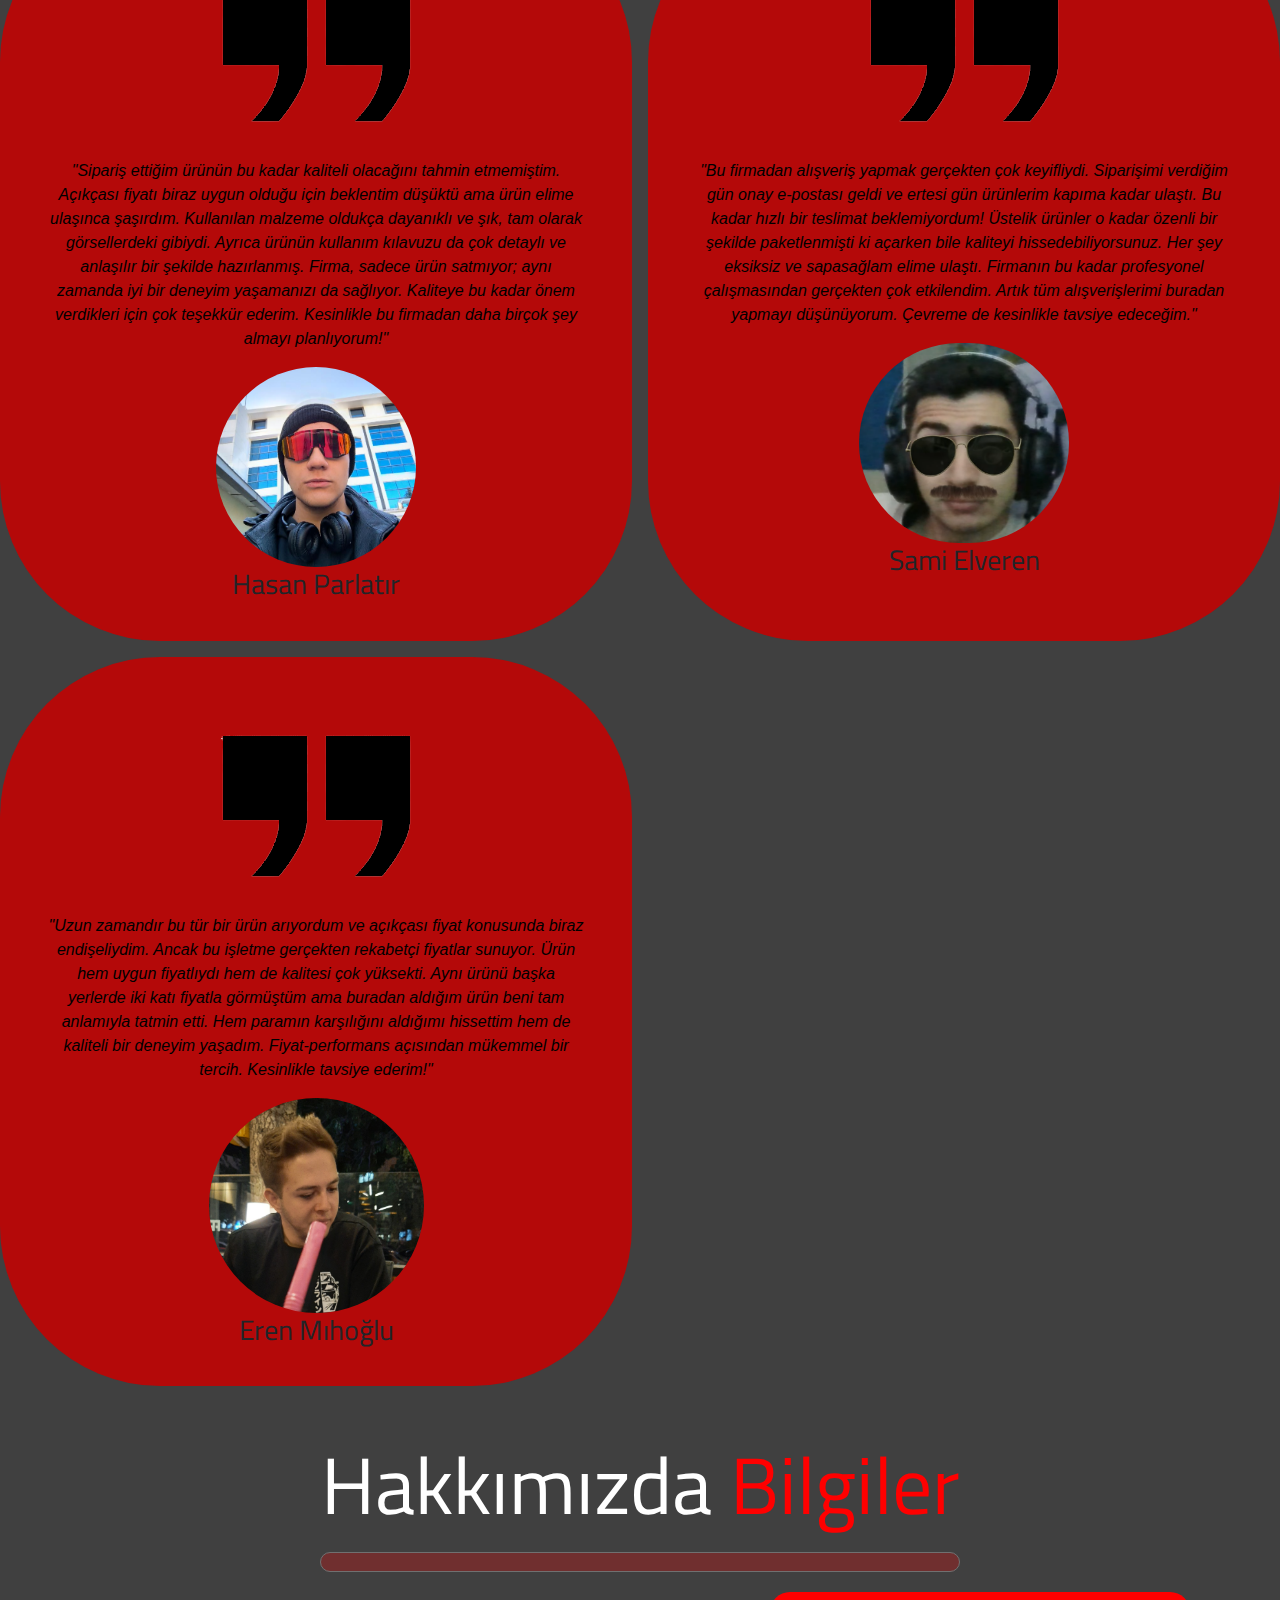
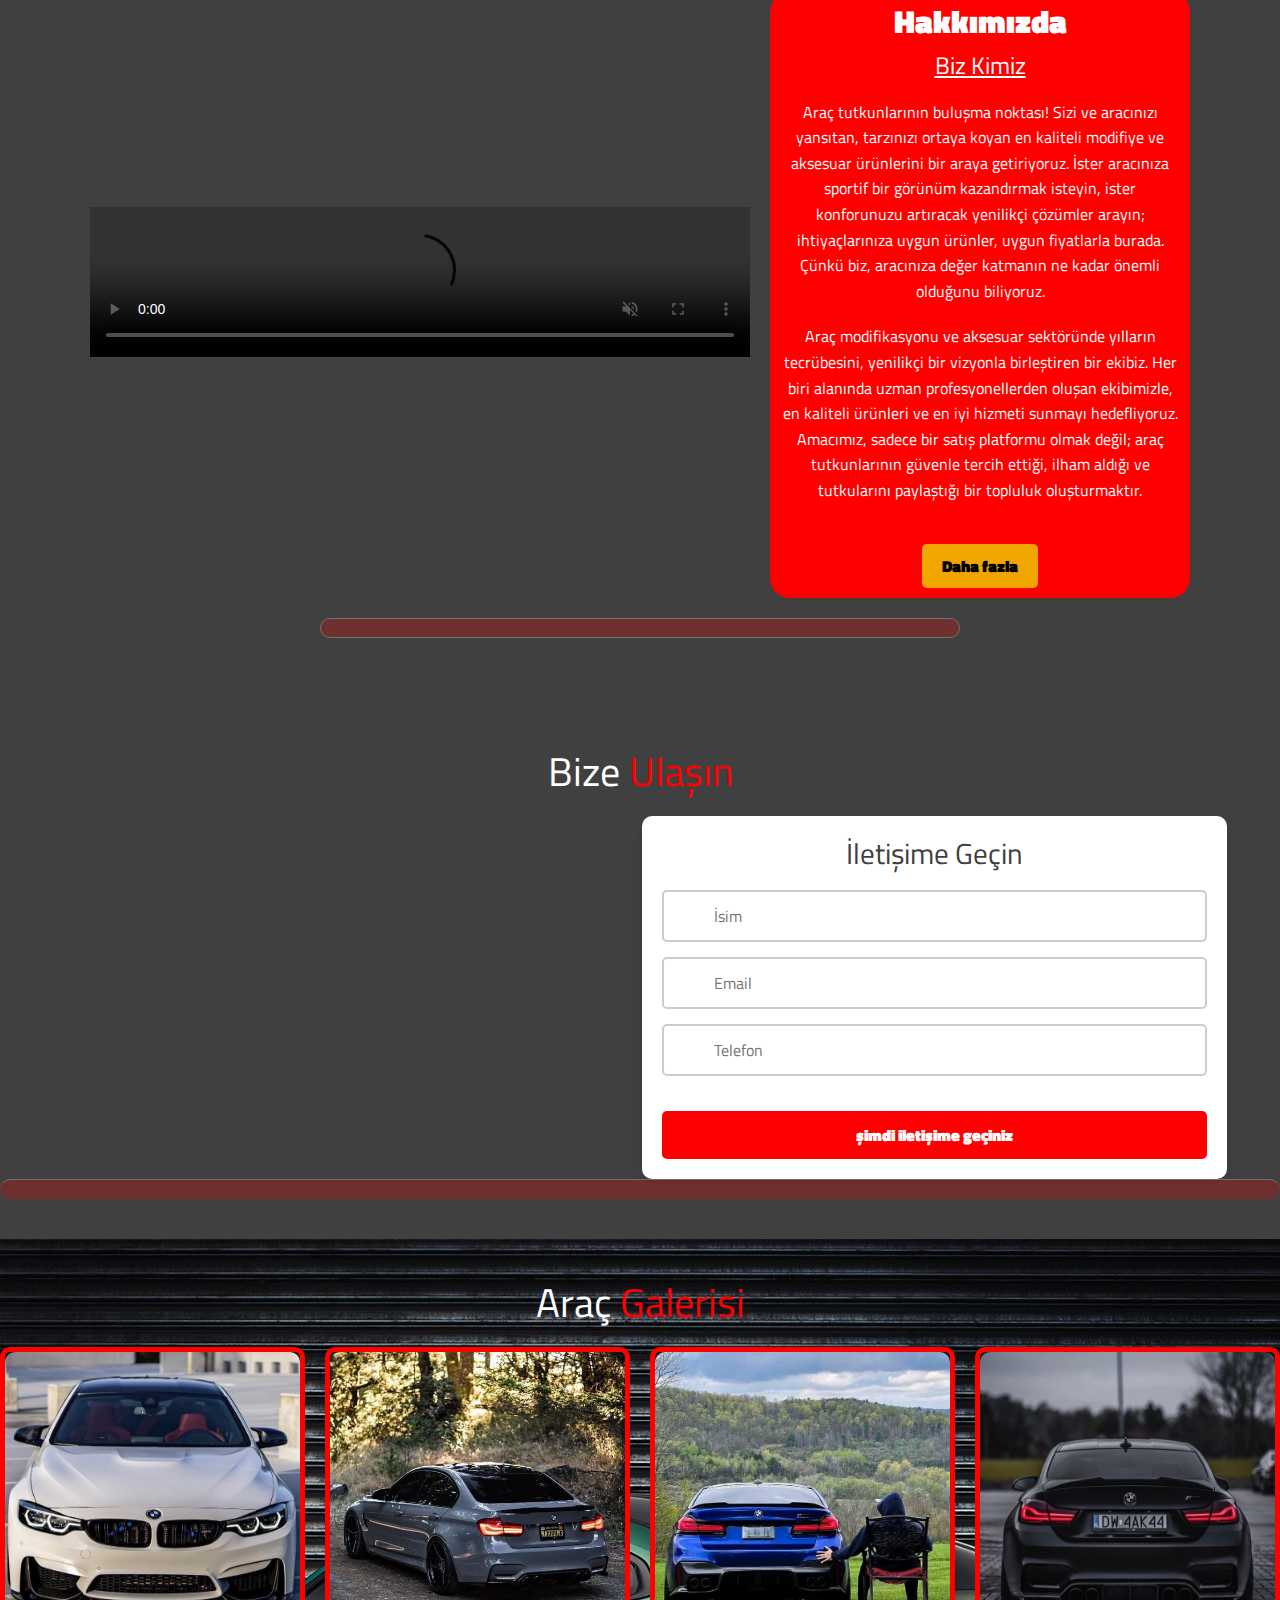
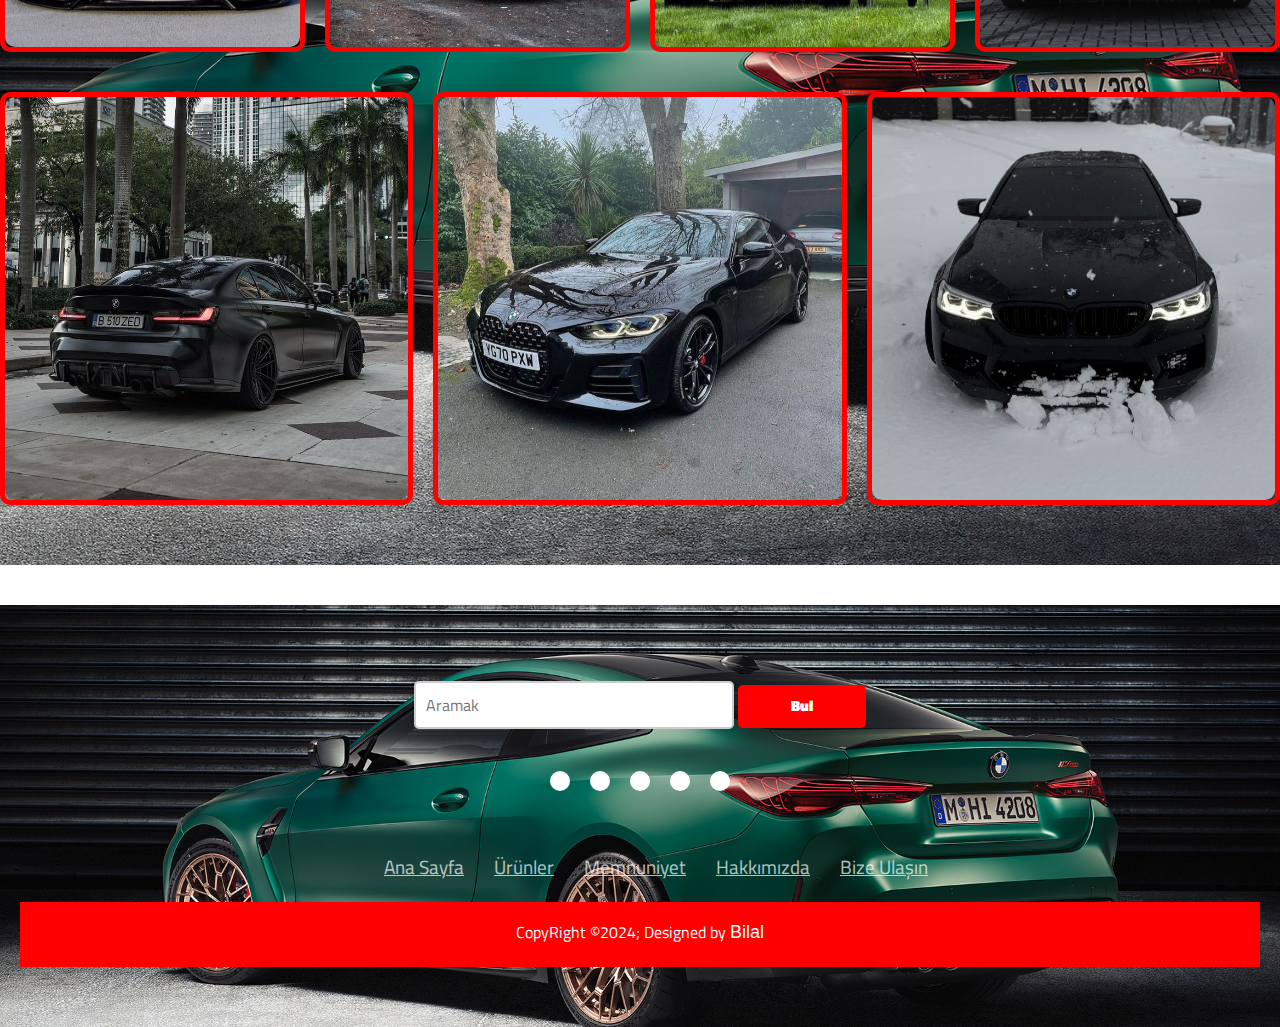
==== commit de34918c: "Update index.html" ====
--- a/index.html
+++ b/index.html
@@ -14,7 +14,7 @@
     <div class="wrapper">
     <div class="background"></div>
         <div class="sol">
-            <img src="/resim/icon.jpg" alt="img">
+            <img src="resim/icon.jpg" alt="img">
         </div>
             <div class="orta">
               <ul>
@@ -259,4 +259,4 @@
    </div>
 </section>
 </body>
-</html>+</html>
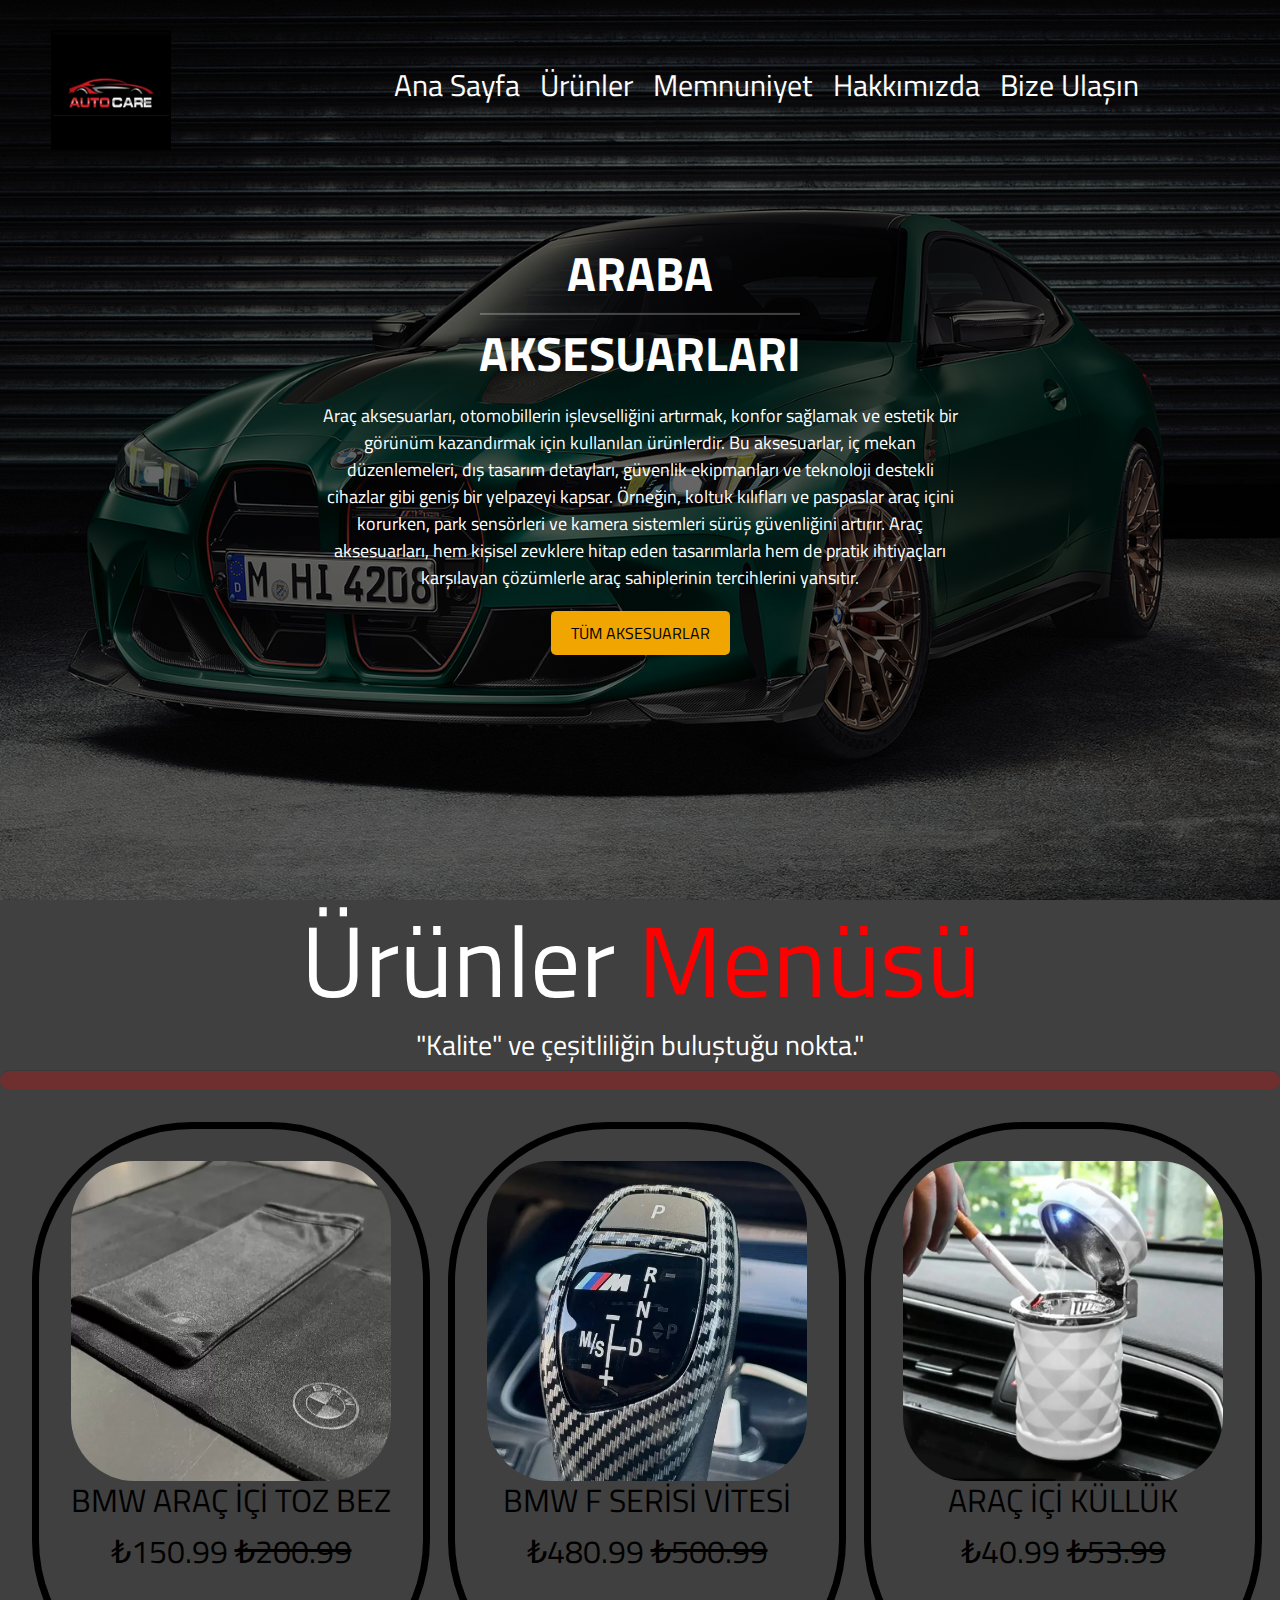
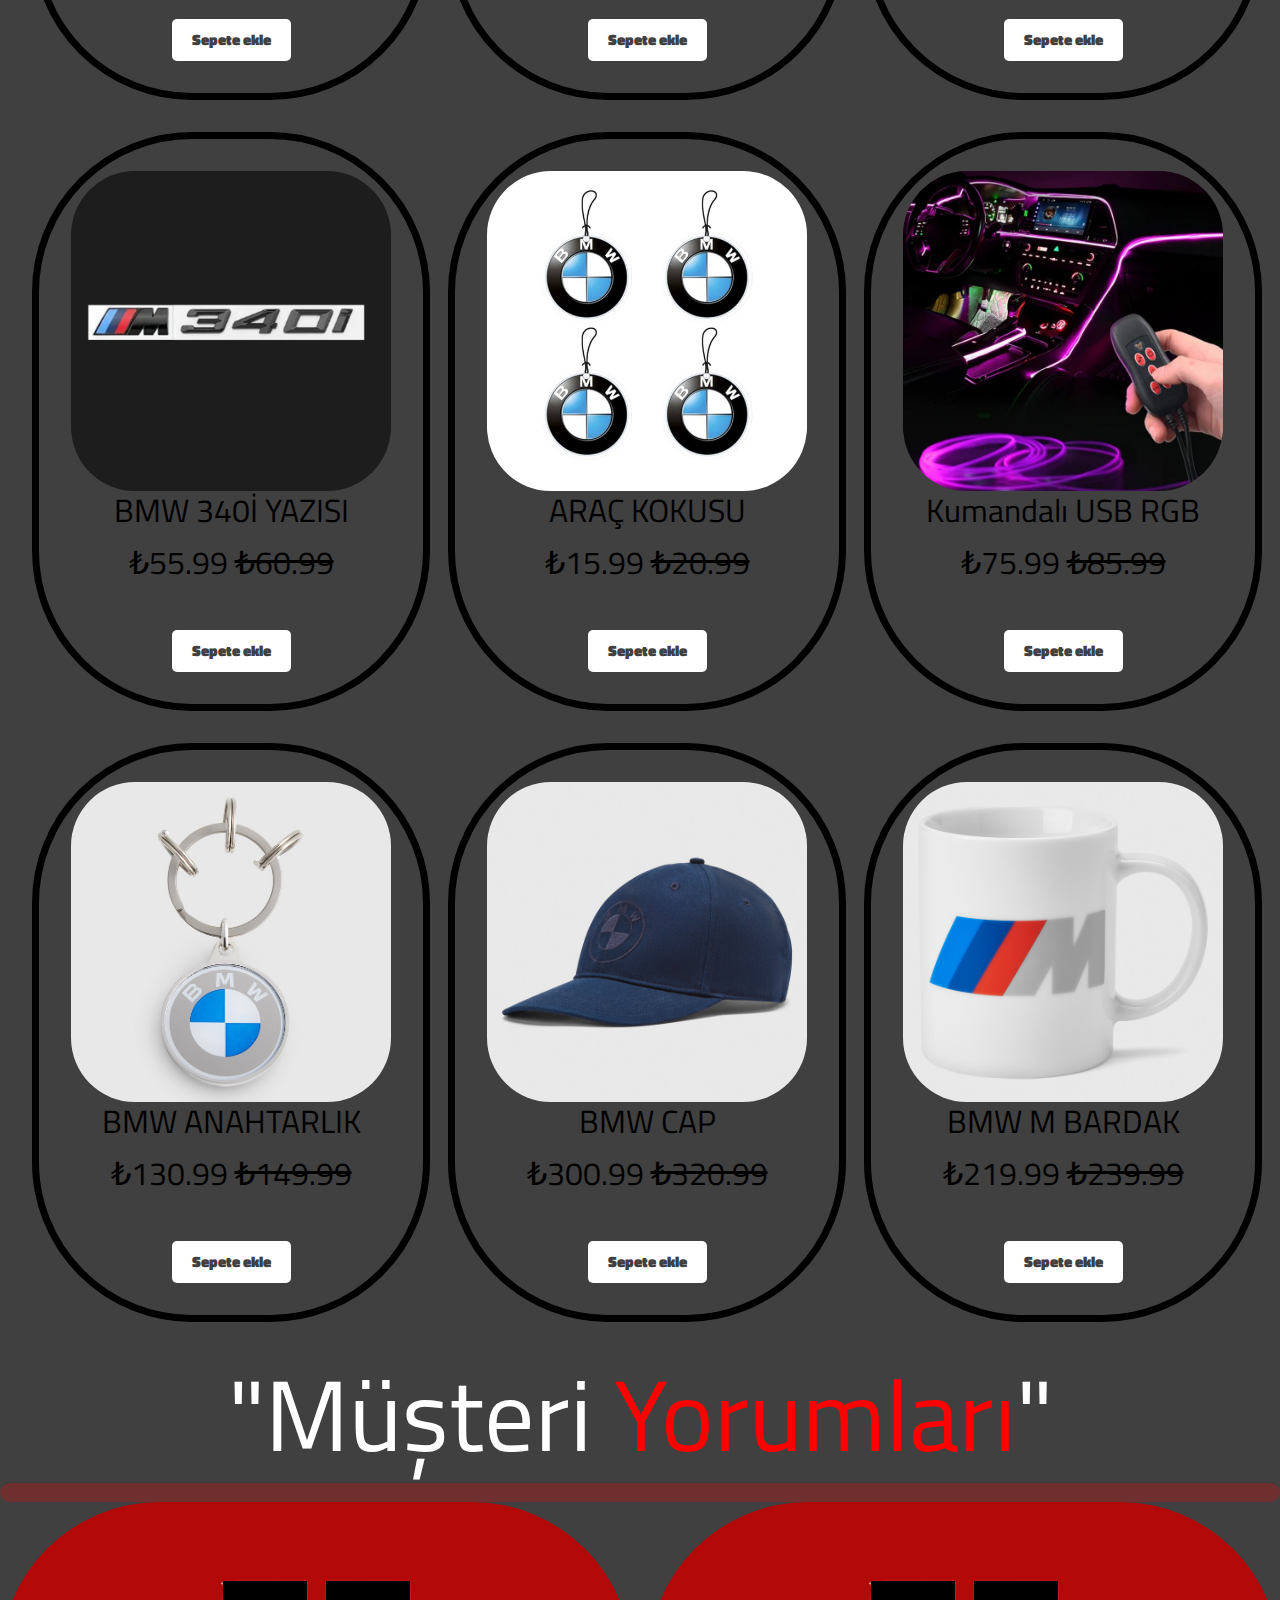
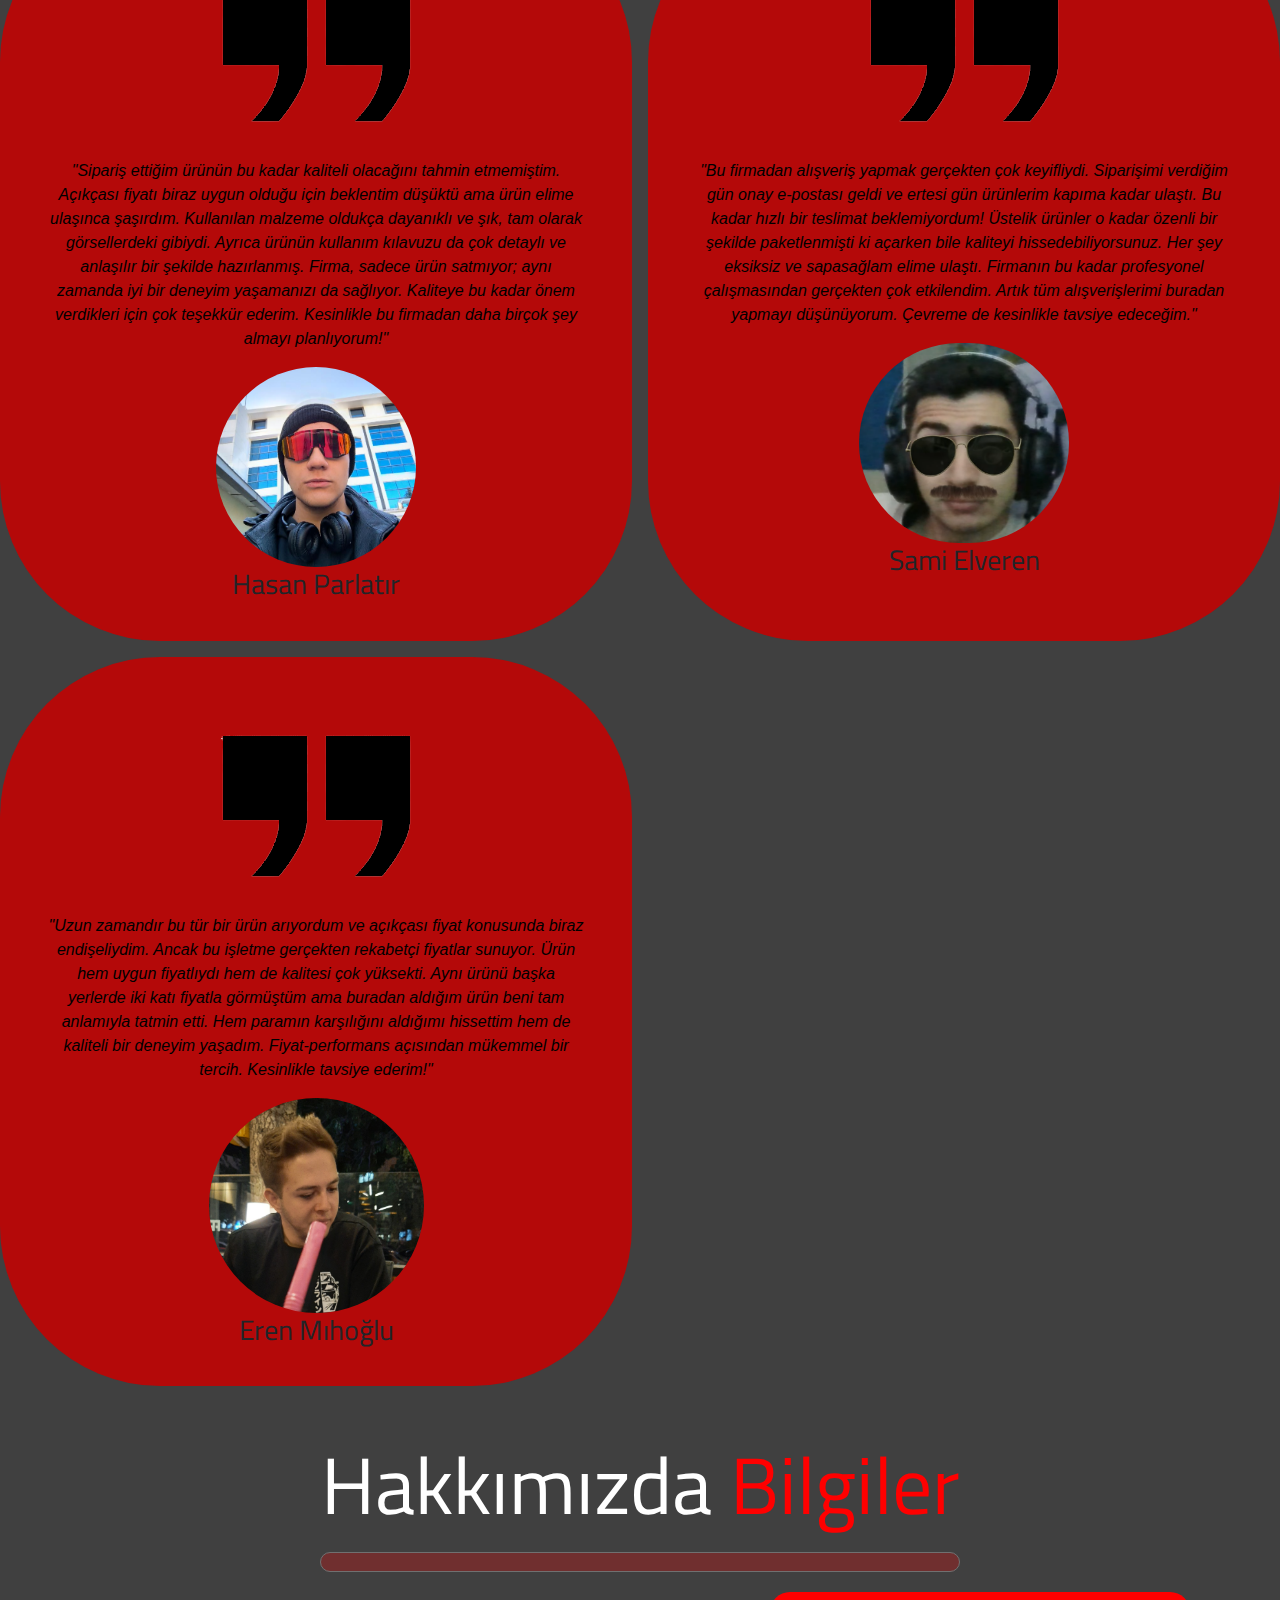
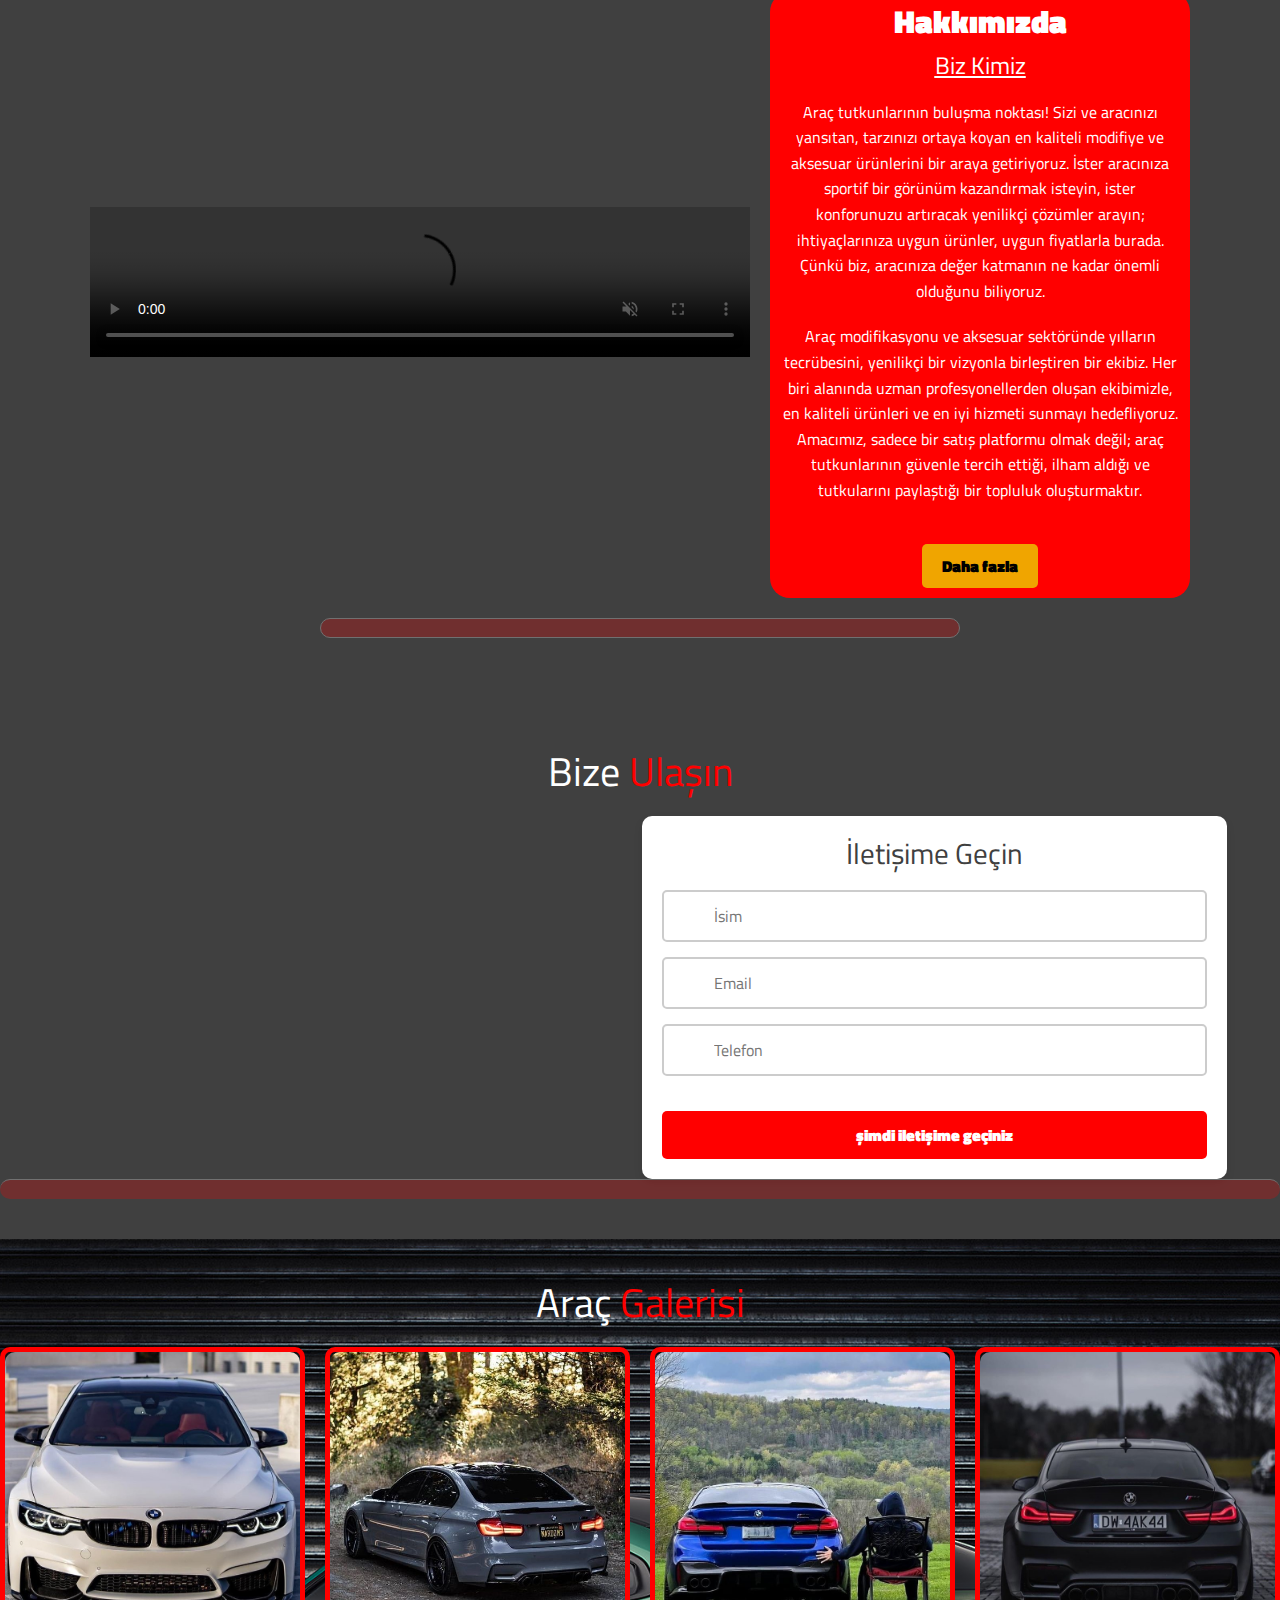
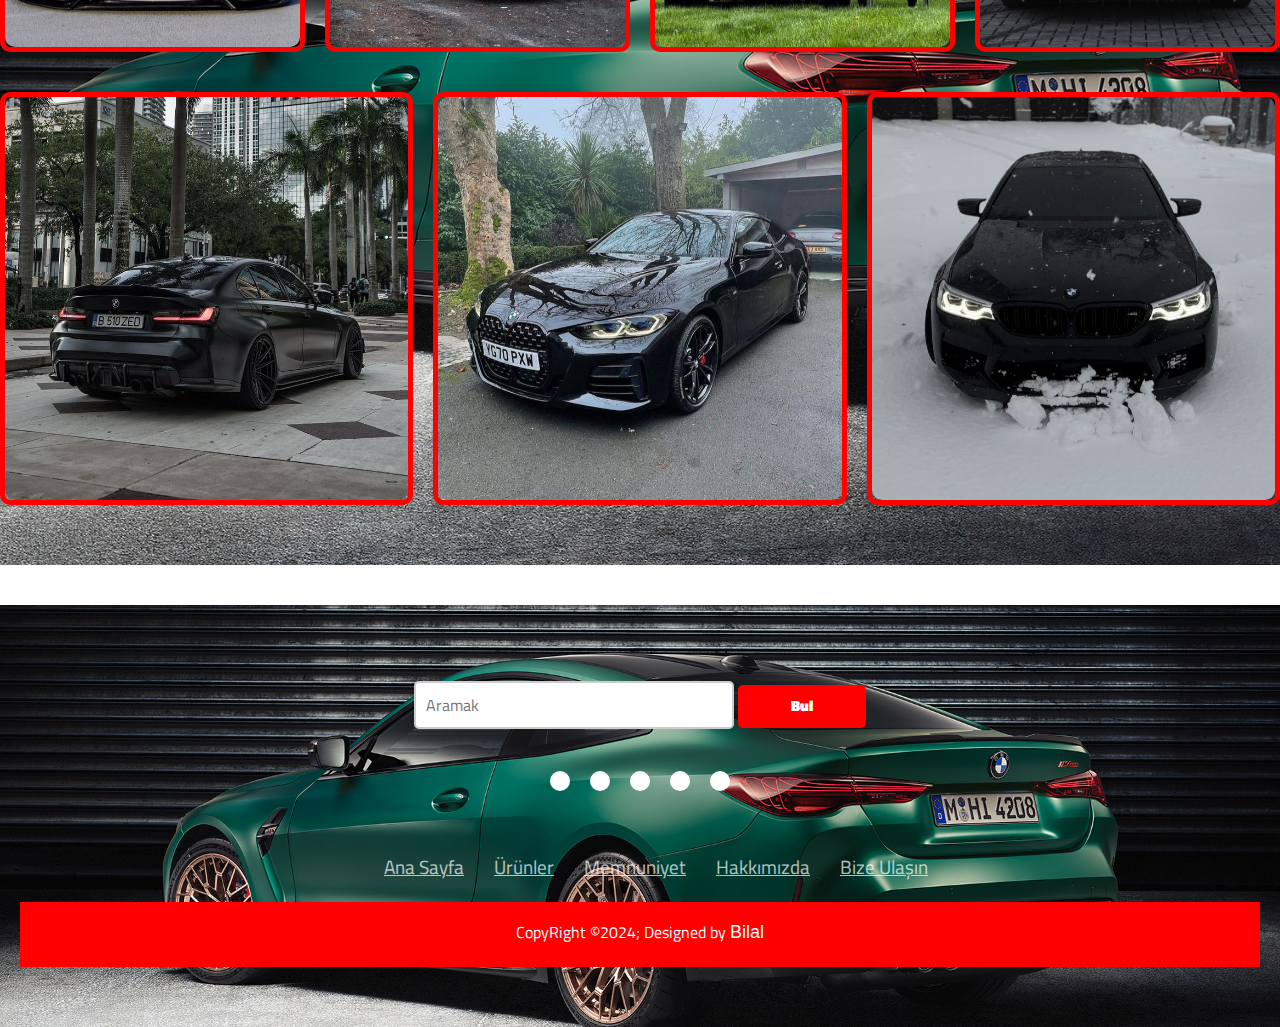
==== commit 0fbbb08e: "Update index.html" ====
--- a/index.html
+++ b/index.html
@@ -14,7 +14,7 @@
     <div class="wrapper">
     <div class="background"></div>
         <div class="sol">
-            <img src="resim/icon.jpg" alt="img">
+            <img src="./resim/icon.jpg" alt="img">
         </div>
             <div class="orta">
               <ul>
@@ -50,63 +50,63 @@
     <hr class="hr">
      <div class="box-containerr">
          <div class="box">
-            <img src="/resim/iç mekan.jpg" alt="Ürün" height="200px">
+            <img src="./resim/iç mekan.jpg" alt="Ürün" height="200px">
             <h3>BMW ARAÇ İÇİ TOZ BEZ</h3>
             <div class="price">₺150.99 <span><s class="ustu">₺200.99</s></span></div>
             <br>
             <a href="#" class="btm">Sepete ekle </a>
          </div>
          <div class="box">
-            <img src="/resim/vites.jpg" alt="Ürün" height="200px">
+            <img src="./resim/vites.jpg" alt="Ürün" height="200px">
             <h3>BMW F SERİSİ VİTESİ</h3>
             <div class="price">₺480.99 <span><s class="ustu">₺500.99</s></span></div>
             <br>
             <a href="#" class="btm">Sepete ekle </a>
          </div>
          <div class="box">
-            <img src="/resim/KÜLLÜK 2.jpg" alt="Ürün" height="200px">
+            <img src="./resim/KÜLLÜK 2.jpg" alt="Ürün" height="200px">
             <h3>ARAÇ İÇİ KÜLLÜK</h3>
             <div class="price">₺40.99 <span><s class="ustu">₺53.99</s></span></div>
             <br>
             <a href="#" class="btm">Sepete ekle </a>
          </div>
          <div class="box">
-            <img src="/resim/340.jpg" alt="Ürün" height="200px">
+            <img src="./resim/340.jpg" alt="Ürün" height="200px">
             <h3>BMW 340İ YAZISI</h3>
             <div class="price">₺55.99 <span><s class="ustu">₺60.99</s></span></div>
              <br>
             <a href="#" class="btm">Sepete ekle</a>
          </div>
          <div class="box">
-            <img src="/resim/araç kokusu.jpg" alt="Ürün" height="200px">
+            <img src="./resim/araç kokusu.jpg" alt="Ürün" height="200px">
             <h3>ARAÇ KOKUSU </h3>
             <div class="price">₺15.99 <span><s class="ustu">₺20.99</s></span></div>
              <br>
             <a href="#" class="btm">Sepete ekle</a>
          </div>
          <div class="box">
-            <img src="/resim/kumandalı led.jpg" alt="Ürün" height="200px">
+            <img src="./resim/kumandalı led.jpg" alt="Ürün" height="200px">
             <h3>Kumandalı USB RGB</h3>
             <div class="price">₺75.99 <span><s class="ustu">₺85.99</s></span></div>
              <br>
             <a href="#" class="btm">Sepete ekle</a>
          </div>
          <div class="box">
-            <img src="/resim/bmw anahtar.jpg" alt="Ürün" height="200px">
+            <img src="./resim/bmw anahtar.jpg" alt="Ürün" height="200px">
             <h3>BMW ANAHTARLIK</h3>
             <div class="price">₺130.99 <span><s class="ustu">₺149.99</s></span></div>
              <br>
             <a href="#" class="btm">Sepete ekle</a>
          </div>
          <div class="box">
-            <img src="/resim/capp.jpg" alt="Ürün" height="200px">
+            <img src="./resim/capp.jpg" alt="Ürün" height="200px">
             <h3>BMW CAP</h3>
             <div class="price">₺300.99 <span><s class="ustu">₺320.99</s></span></div>
              <br>
             <a href="#" class="btm">Sepete ekle</a>
          </div>
          <div class="box">
-            <img src="/resim/bmw bardak.jpg" alt="Ürün" height="200px">
+            <img src="./resim/bmw bardak.jpg" alt="Ürün" height="200px">
             <h3>BMW M BARDAK
             </h3>
             <div class="price">₺219.99 <span><s class="ustu">₺239.99</s></span></div>
@@ -120,7 +120,7 @@
     <hr class="hr">
     <div class="box-container">
         <div class="box">
-            <img src="/resim/quote.png" alt="Tırnak">
+            <img src="./resim/quote.png" alt="Tırnak">
             <p style="color: black;" class="yorum">"Sipariş ettiğim ürünün bu kadar kaliteli olacağını tahmin etmemiştim. Açıkçası fiyatı biraz uygun olduğu için beklentim düşüktü ama ürün elime ulaşınca şaşırdım. Kullanılan malzeme oldukça dayanıklı ve şık, tam olarak görsellerdeki gibiydi. Ayrıca ürünün kullanım kılavuzu da çok detaylı ve anlaşılır bir şekilde hazırlanmış. Firma, sadece ürün satmıyor; aynı zamanda iyi bir deneyim yaşamanızı da sağlıyor. Kaliteye bu kadar önem verdikleri için çok teşekkür ederim. Kesinlikle bu firmadan daha birçok şey almayı planlıyorum!"</p>
             <img src="/resim/hasan.png" alt="avatar" class="user" height="200px">
             <h3>Hasan Parlatır</h3>
@@ -133,9 +133,9 @@
             </div>
         </div>
         <div class="box">
-            <img src="/resim/quote.png" alt="Tırnak">
+            <img src="./resim/quote.png" alt="Tırnak">
             <p style="color: black;" class="yorum">"Bu firmadan alışveriş yapmak gerçekten çok keyifliydi. Siparişimi verdiğim gün onay e-postası geldi ve ertesi gün ürünlerim kapıma kadar ulaştı. Bu kadar hızlı bir teslimat beklemiyordum! Üstelik ürünler o kadar özenli bir şekilde paketlenmişti ki açarken bile kaliteyi hissedebiliyorsunuz. Her şey eksiksiz ve sapasağlam elime ulaştı. Firmanın bu kadar profesyonel çalışmasından gerçekten çok etkilendim. Artık tüm alışverişlerimi buradan yapmayı düşünüyorum. Çevreme de kesinlikle tavsiye edeceğim."</p>
-            <img src="/resim/sami.png" alt="avatar" class="user" height="200px" width="210px">
+            <img src="./resim/sami.png" alt="avatar" class="user" height="200px" width="210px">
             <h3>Sami Elveren</h3>
             <div class="stars">
                 <i class="fas fa-star"></i>
@@ -146,9 +146,9 @@
             </div>
         </div>
         <div class="box">
-            <img src="/resim/quote.png" alt="Tırnak">
+            <img src="./resim/quote.png" alt="Tırnak">
             <p style="color: black;" class="yorum">"Uzun zamandır bu tür bir ürün arıyordum ve açıkçası fiyat konusunda biraz endişeliydim. Ancak bu işletme gerçekten rekabetçi fiyatlar sunuyor. Ürün hem uygun fiyatlıydı hem de kalitesi çok yüksekti. Aynı ürünü başka yerlerde iki katı fiyatla görmüştüm ama buradan aldığım ürün beni tam anlamıyla tatmin etti. Hem paramın karşılığını aldığımı hissettim hem de kaliteli bir deneyim yaşadım. Fiyat-performans açısından mükemmel bir tercih. Kesinlikle tavsiye ederim!"</p>
-            <img src="/resim/eren.png" alt="avatar" class="user" height="215px">
+            <img src="./resim/eren.png" alt="avatar" class="user" height="215px">
             <h3>Eren Mıhoğlu</h3>
             <div class="stars">
                 <i class="fas fa-star"></i>
@@ -167,7 +167,7 @@
     <div class="container">
         <div class="video">
           <video controls autoplay muted loop>
-            <source src="/video/BMW M5 CS - Montagem Mysterious Game Slowed.mp4" type="video/mp4">
+            <source src="./video/BMW M5 CS - Montagem Mysterious Game Slowed.mp4" type="video/mp4">
           </video>
         </div>
         <div class="text">
@@ -211,25 +211,25 @@
     <h1 class="heading">Araç<span style="color: red;"> Galerisi</span></h1>
     <div class="gallery-container">
         <div class="gal">
-            <img src="/resim/galeri1.jpg" height="300" alt="Galeri 1">
-        </div>
-        <div class="gal">
-            <img src="/resim/galeri2.jpg" height="300" alt="Galeri 2">
-        </div>
-        <div class="gal">
-            <img src="/resim/galeri3.jpg" height="300" alt="Galeri 3">
-        </div>
-        <div class="gal">
-            <img src="/resim/galeri4.jpg" height="300" alt="Galeri 4">
-        </div>
-        <div class="gal">
-            <img src="/resim/galeri7.jpg" height="300" alt="Galeri 5">
-        </div>
-        <div class="gal">
-            <img src="/resim/galeri8.jpg" height="300" alt="Galeri 6">
-        </div>
-        <div class="gal">
-            <img src="/resim/galeri10.jpg" height="300" width="240" alt="Galeri 7">
+            <img src="./resim/galeri1.jpg" height="300" alt="Galeri 1">
+        </div>
+        <div class="gal">
+            <img src="./resim/galeri2.jpg" height="300" alt="Galeri 2">
+        </div>
+        <div class="gal">
+            <img src="./resim/galeri3.jpg" height="300" alt="Galeri 3">
+        </div>
+        <div class="gal">
+            <img src="./resim/galeri4.jpg" height="300" alt="Galeri 4">
+        </div>
+        <div class="gal">
+            <img src="./resim/galeri7.jpg" height="300" alt="Galeri 5">
+        </div>
+        <div class="gal">
+            <img src="./resim/galeri8.jpg" height="300" alt="Galeri 6">
+        </div>
+        <div class="gal">
+            <img src="./resim/galeri10.jpg" height="300" width="240" alt="Galeri 7">
         </div>
     </div>
 </section>
